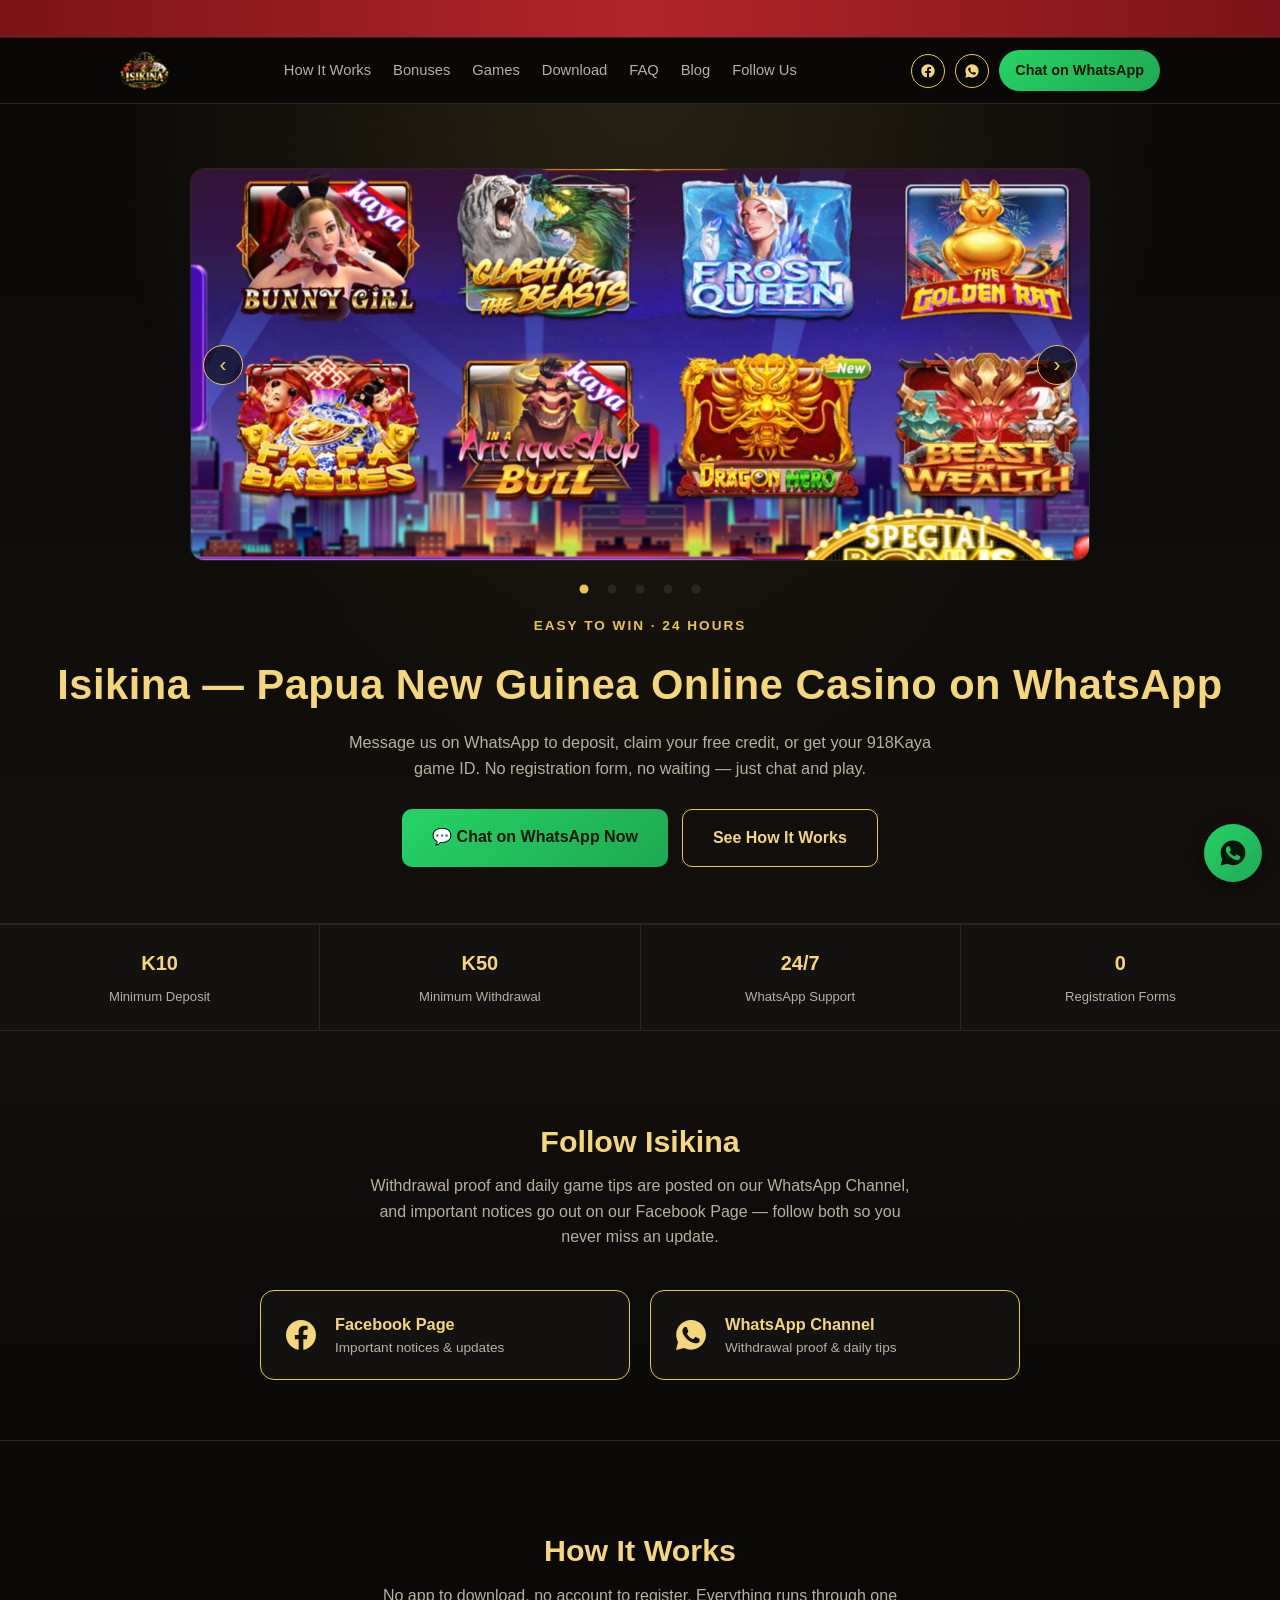
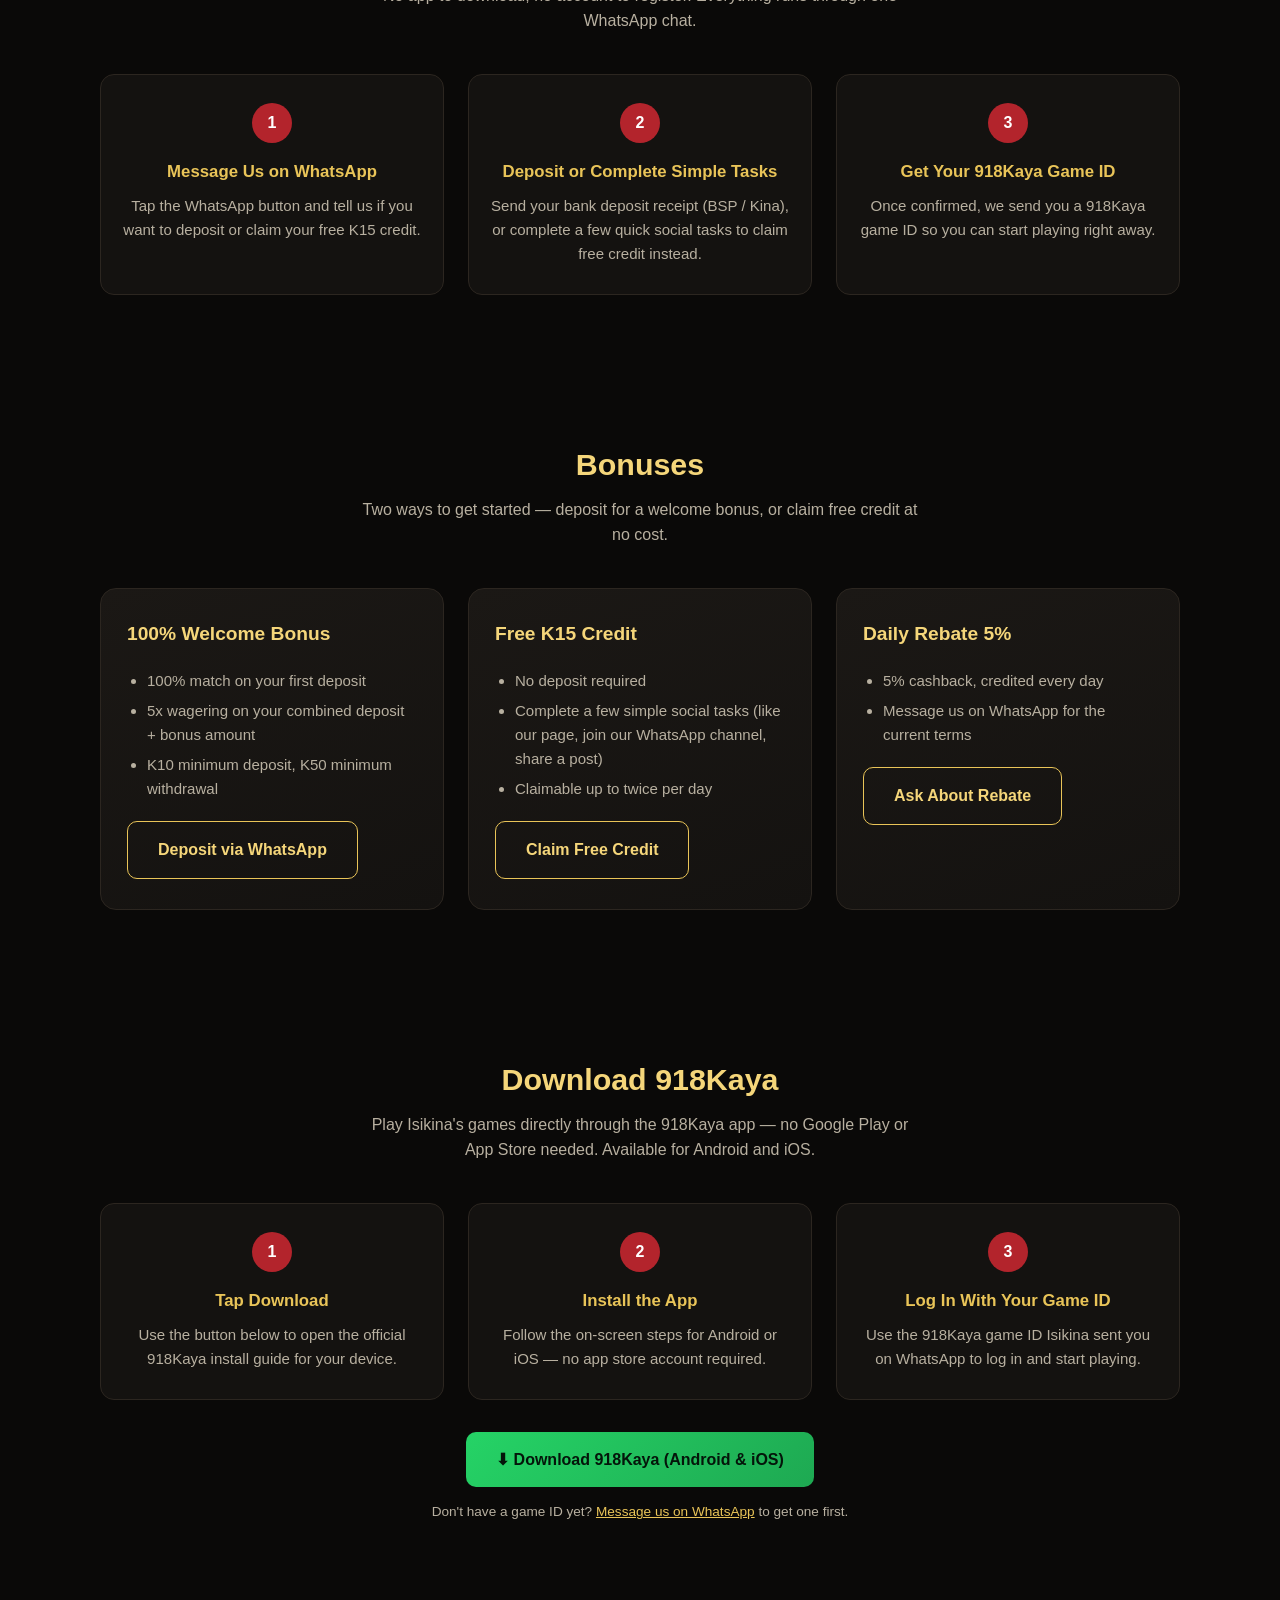
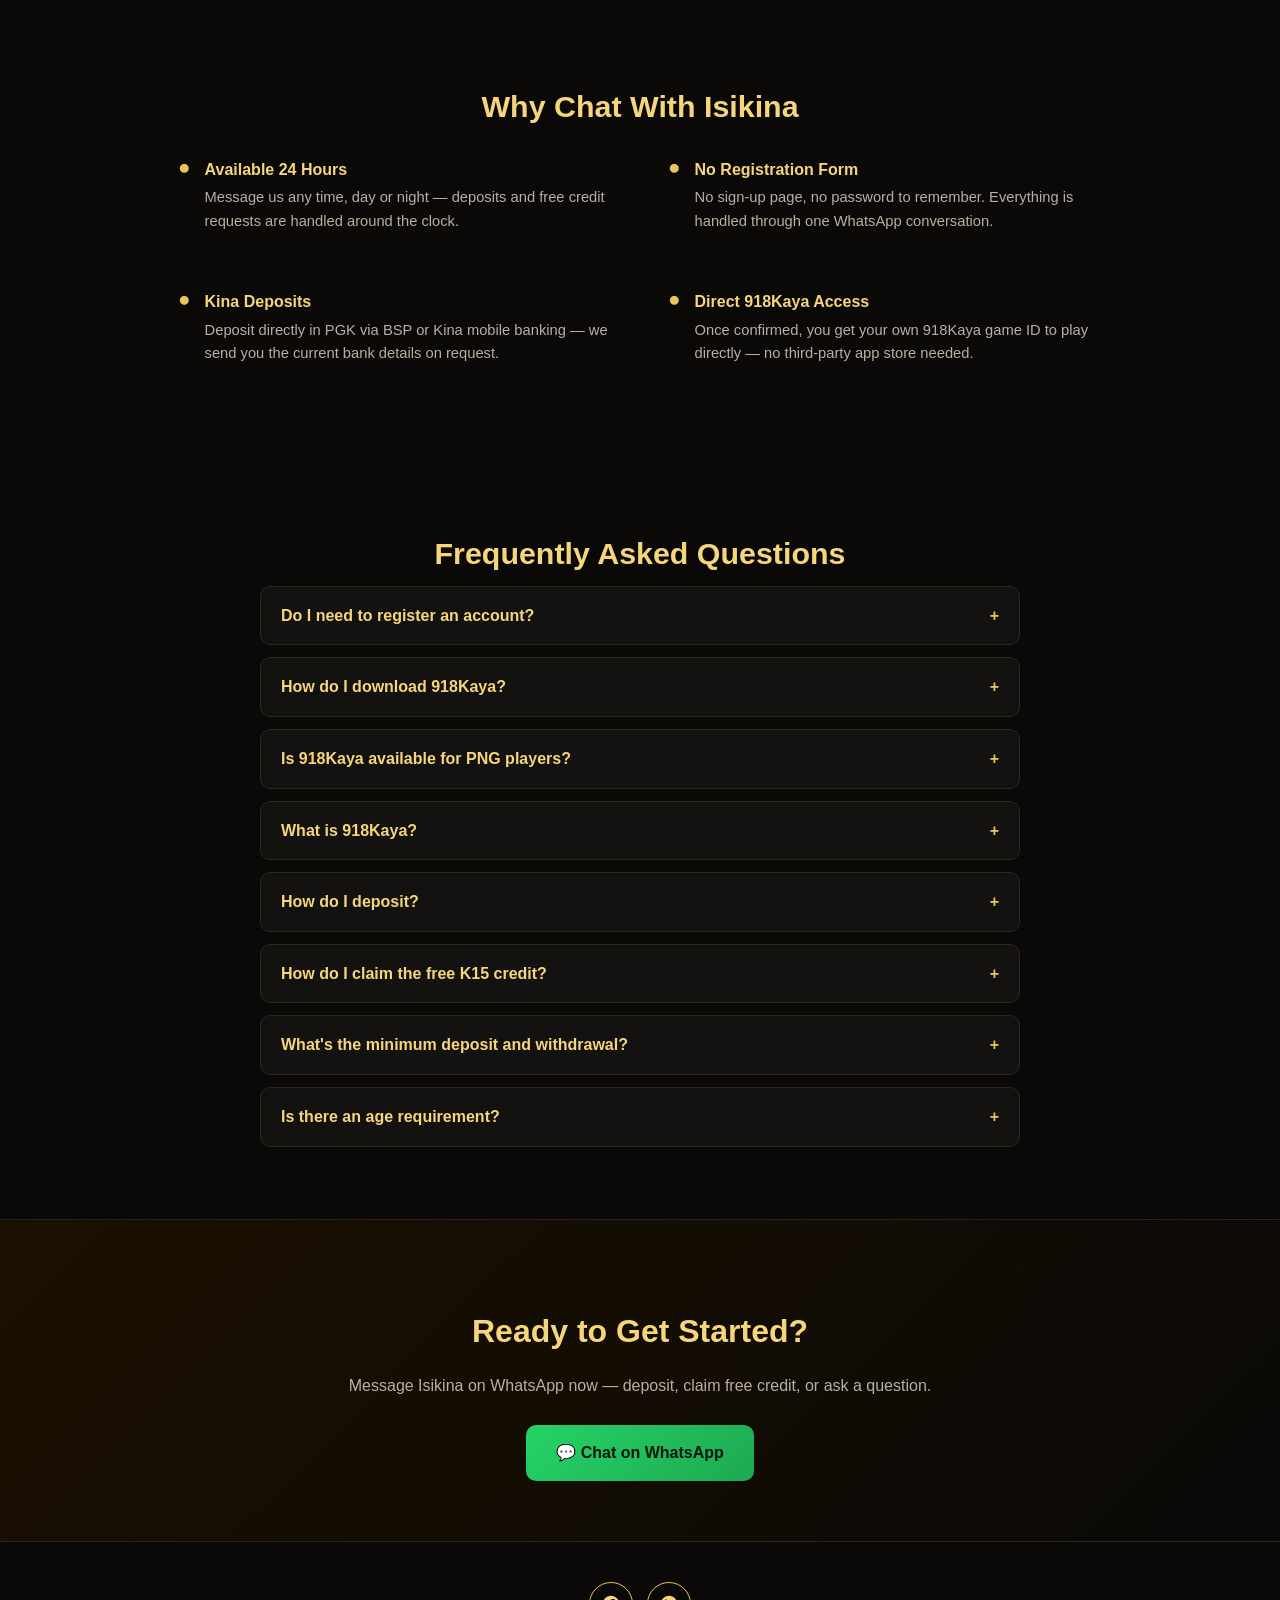
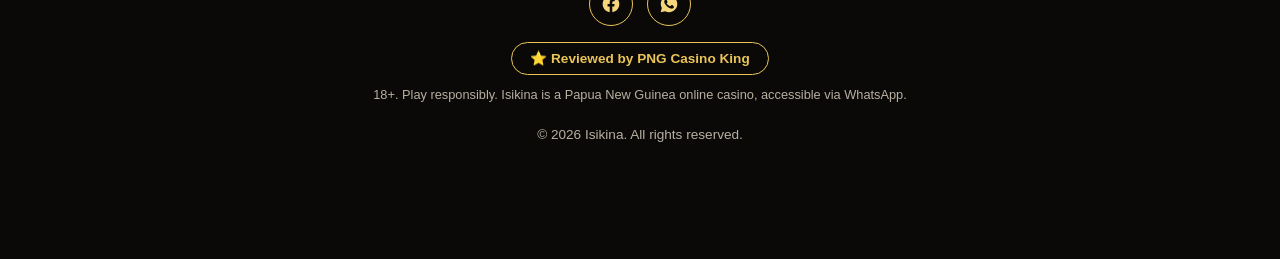
==== index.html @ 08ed0539 "Replace hero bonus banner with the games screenshot slider Moved the already-working 918Kaya game-lo" ====
<!DOCTYPE html>
<html lang="en">
<head>
<!-- Google tag (gtag.js), deferred until after load to keep it off the critical rendering path -->
<script>
  window.dataLayer = window.dataLayer || [];
  function gtag(){dataLayer.push(arguments);}
  gtag('js', new Date());
  gtag('config', 'G-35WQNCTC9N');
  window.addEventListener('load', function () {
    var s = document.createElement('script');
    s.async = true;
    s.src = 'https://www.googletagmanager.com/gtag/js?id=G-35WQNCTC9N';
    document.head.appendChild(s);
  });
</script>
<meta charset="UTF-8">
<meta name="viewport" content="width=device-width, initial-scale=1.0">
<title>918Kaya PNG – Isikina Online Casino | Download</title>
<meta name="description" content="918Kaya PNG players: join Isikina on WhatsApp to download 918Kaya, get a 100% welcome bonus, free K15 credit, and an instant game ID — no registration needed.">
<link rel="canonical" href="https://www.isikina.com/">

<!-- Open Graph -->
<meta property="og:type" content="website">
<meta property="og:title" content="918Kaya PNG – Isikina Online Casino | Download">
<meta property="og:description" content="918Kaya PNG players: join Isikina on WhatsApp to download 918Kaya, get a 100% welcome bonus, free K15 credit, and an instant game ID — no registration needed.">
<meta property="og:image" content="https://www.isikina.com/images/isikina-logo-og.jpg">
<meta property="og:url" content="https://www.isikina.com/">
<meta property="og:locale" content="en_PG">
<meta name="twitter:card" content="summary_large_image">

<link rel="icon" type="image/png" sizes="32x32" href="/images/favicon-32.png">
<link rel="apple-touch-icon" href="/images/favicon-180.png">
<link rel="stylesheet" href="css/site.css">
</head>
<body>

<div class="announce-bar">
  <a class="announce-slide" href="https://tinyurl.com/isikina-event" target="_blank" rel="noopener">🔥 100% Welcome Bonus — 5x Wagering — Chat Now</a>
  <a class="announce-slide" href="https://tinyurl.com/isikina-event" target="_blank" rel="noopener">💰 Free K15 Credit — Claim Up to Twice Daily</a>
  <a class="announce-slide" href="https://tinyurl.com/isikina-event" target="_blank" rel="noopener">⚡ Instant 918Kaya Game ID — No Registration</a>
  <a class="announce-slide" href="https://tinyurl.com/isikina-event" target="_blank" rel="noopener">🕐 Available 24 Hours — Message Us Anytime</a>
</div>

<header>
  <div class="nav">
    <a href="#top" class="brand">
      <img src="images/isikina-logo-header.webp" alt="Isikina logo" width="100" height="77">
    </a>
    <nav class="nav-links">
      <a href="#how-it-works">How It Works</a>
      <a href="#bonuses">Bonuses</a>
      <a href="#games">Games</a>
      <a href="#download">Download</a>
      <a href="#faq">FAQ</a>
      <a href="blog/index.html">Blog</a>
      <a href="#follow">Follow Us</a>
    </nav>
    <div class="header-actions">
      <button class="nav-toggle" aria-label="Menu">☰</button>
      <a class="header-social" href="https://www.facebook.com/share/19qxvDRtX2/?mibextid=wwXIfr" target="_blank" rel="noopener" aria-label="Isikina on Facebook">
        <svg viewBox="0 0 24 24"><path d="M22 12c0-5.52-4.48-10-10-10S2 6.48 2 12c0 4.99 3.66 9.13 8.44 9.88v-6.99H7.9v-2.89h2.54V9.79c0-2.5 1.49-3.89 3.77-3.89 1.09 0 2.23.2 2.23.2v2.45h-1.26c-1.24 0-1.63.77-1.63 1.56v1.88h2.78l-.44 2.89h-2.34v6.99C18.34 21.13 22 16.99 22 12z"/></svg>
      </a>
      <a class="header-social" href="https://whatsapp.com/channel/0029Vb8jQrjIN9ioDK9UNj2c" target="_blank" rel="noopener" aria-label="Isikina WhatsApp Channel">
        <svg viewBox="0 0 24 24"><path d="M12.04 2C6.58 2 2.13 6.45 2.13 11.91c0 1.75.46 3.39 1.26 4.82L2 22l5.44-1.36a9.87 9.87 0 0 0 4.6 1.14h.01c5.46 0 9.91-4.45 9.91-9.91C21.96 6.45 17.5 2 12.04 2zm5.8 14.13c-.24.68-1.4 1.3-1.93 1.38-.5.08-1.13.11-1.82-.11-.42-.13-.96-.31-1.65-.6-2.9-1.25-4.79-4.17-4.94-4.36-.15-.2-1.18-1.57-1.18-3 0-1.42.75-2.12 1.01-2.41.26-.29.57-.36.76-.36.19 0 .38 0 .55.01.18.01.41-.07.64.49.24.58.81 2 .88 2.14.07.15.11.32.02.51-.09.19-.14.31-.27.48-.14.17-.29.37-.41.5-.14.14-.28.29-.12.57.16.28.71 1.18 1.53 1.91 1.05.94 1.94 1.23 2.22 1.37.28.14.44.12.6-.07.16-.19.7-.82.89-1.1.19-.28.38-.23.63-.14.26.09 1.66.79 1.94.93.28.14.47.21.54.33.07.12.07.68-.17 1.36z"/></svg>
      </a>
      <a class="btn-wa-small" href="https://tinyurl.com/isikina-event" target="_blank" rel="noopener">Chat on WhatsApp</a>
    </div>
  </div>
</header>

<main id="top">

  <section class="hero" id="games">
    <div class="slider" id="game-slider">
      <div class="slider-track" id="slider-track">
        <img src="images/app-screenshots/screen-3.jpg" alt="918Kaya game lobby screenshot 1" width="1200" height="524" fetchpriority="high">
        <img src="images/app-screenshots/screen-4.jpg" alt="918Kaya game lobby screenshot 2" width="1200" height="524" loading="lazy">
        <img src="images/app-screenshots/screen-5.jpg" alt="918Kaya game lobby screenshot 3" width="1200" height="524" loading="lazy">
        <img src="images/app-screenshots/screen-6.jpg" alt="918Kaya game lobby screenshot 4" width="1200" height="524" loading="lazy">
        <img src="images/app-screenshots/screen-7.jpg" alt="918Kaya game lobby screenshot 5" width="1200" height="524" loading="lazy">
      </div>
      <button class="slider-btn prev" id="slider-prev" aria-label="Previous screenshot">‹</button>
      <button class="slider-btn next" id="slider-next" aria-label="Next screenshot">›</button>
    </div>
    <div class="slider-dots" id="slider-dots"></div>
    <p class="tagline">Easy to Win · 24 Hours</p>
    <h1>Isikina — Papua New Guinea Online Casino on WhatsApp</h1>
    <p class="sub">Message us on WhatsApp to deposit, claim your free credit, or get your 918Kaya game ID. No registration form, no waiting — just chat and play.</p>
    <div class="hero-ctas">
      <a class="btn btn-primary" href="https://tinyurl.com/isikina-event" target="_blank" rel="noopener">💬 Chat on WhatsApp Now</a>
      <a class="btn btn-secondary" href="#how-it-works">See How It Works</a>
    </div>
  </section>

  <div class="facts">
    <div><strong>K10</strong><span>Minimum Deposit</span></div>
    <div><strong>K50</strong><span>Minimum Withdrawal</span></div>
    <div><strong>24/7</strong><span>WhatsApp Support</span></div>
    <div><strong>0</strong><span>Registration Forms</span></div>
  </div>

  <section id="follow" class="follow-section">
    <h2 class="section-title">Follow Isikina</h2>
    <p class="section-sub">Withdrawal proof and daily game tips are posted on our WhatsApp Channel, and important notices go out on our Facebook Page — follow both so you never miss an update.</p>
    <div class="follow-grid">
      <a class="follow-card" href="https://www.facebook.com/share/19qxvDRtX2/?mibextid=wwXIfr" target="_blank" rel="noopener">
        <svg viewBox="0 0 24 24"><path d="M22 12c0-5.52-4.48-10-10-10S2 6.48 2 12c0 4.99 3.66 9.13 8.44 9.88v-6.99H7.9v-2.89h2.54V9.79c0-2.5 1.49-3.89 3.77-3.89 1.09 0 2.23.2 2.23.2v2.45h-1.26c-1.24 0-1.63.77-1.63 1.56v1.88h2.78l-.44 2.89h-2.34v6.99C18.34 21.13 22 16.99 22 12z"/></svg>
        <span>
          <strong>Facebook Page</strong>
          Important notices &amp; updates
        </span>
      </a>
      <a class="follow-card" href="https://whatsapp.com/channel/0029Vb8jQrjIN9ioDK9UNj2c" target="_blank" rel="noopener">
        <svg viewBox="0 0 24 24"><path d="M12.04 2C6.58 2 2.13 6.45 2.13 11.91c0 1.75.46 3.39 1.26 4.82L2 22l5.44-1.36a9.87 9.87 0 0 0 4.6 1.14h.01c5.46 0 9.91-4.45 9.91-9.91C21.96 6.45 17.5 2 12.04 2zm5.8 14.13c-.24.68-1.4 1.3-1.93 1.38-.5.08-1.13.11-1.82-.11-.42-.13-.96-.31-1.65-.6-2.9-1.25-4.79-4.17-4.94-4.36-.15-.2-1.18-1.57-1.18-3 0-1.42.75-2.12 1.01-2.41.26-.29.57-.36.76-.36.19 0 .38 0 .55.01.18.01.41-.07.64.49.24.58.81 2 .88 2.14.07.15.11.32.02.51-.09.19-.14.31-.27.48-.14.17-.29.37-.41.5-.14.14-.28.29-.12.57.16.28.71 1.18 1.53 1.91 1.05.94 1.94 1.23 2.22 1.37.28.14.44.12.6-.07.16-.19.7-.82.89-1.1.19-.28.38-.23.63-.14.26.09 1.66.79 1.94.93.28.14.47.21.54.33.07.12.07.68-.17 1.36z"/></svg>
        <span>
          <strong>WhatsApp Channel</strong>
          Withdrawal proof &amp; daily tips
        </span>
      </a>
    </div>
  </section>

  <section id="how-it-works">
    <h2 class="section-title">How It Works</h2>
    <p class="section-sub">No app to download, no account to register. Everything runs through one WhatsApp chat.</p>
    <div class="steps">
      <div class="step">
        <div class="num">1</div>
        <h3>Message Us on WhatsApp</h3>
        <p>Tap the WhatsApp button and tell us if you want to deposit or claim your free K15 credit.</p>
      </div>
      <div class="step">
        <div class="num">2</div>
        <h3>Deposit or Complete Simple Tasks</h3>
        <p>Send your bank deposit receipt (BSP / Kina), or complete a few quick social tasks to claim free credit instead.</p>
      </div>
      <div class="step">
        <div class="num">3</div>
        <h3>Get Your 918Kaya Game ID</h3>
        <p>Once confirmed, we send you a 918Kaya game ID so you can start playing right away.</p>
      </div>
    </div>
  </section>

  <section id="bonuses">
    <h2 class="section-title">Bonuses</h2>
    <p class="section-sub">Two ways to get started — deposit for a welcome bonus, or claim free credit at no cost.</p>
    <div class="bonus-grid">
      <div class="bonus-card">
        <h3>100% Welcome Bonus</h3>
        <ul>
          <li>100% match on your first deposit</li>
          <li>5x wagering on your combined deposit + bonus amount</li>
          <li>K10 minimum deposit, K50 minimum withdrawal</li>
        </ul>
        <a class="btn btn-secondary" href="https://tinyurl.com/isikina-event" target="_blank" rel="noopener">Deposit via WhatsApp</a>
      </div>
      <div class="bonus-card">
        <h3>Free K15 Credit</h3>
        <ul>
          <li>No deposit required</li>
          <li>Complete a few simple social tasks (like our page, join our WhatsApp channel, share a post)</li>
          <li>Claimable up to twice per day</li>
        </ul>
        <a class="btn btn-secondary" href="https://tinyurl.com/isikina-event" target="_blank" rel="noopener">Claim Free Credit</a>
      </div>
      <div class="bonus-card">
        <h3>Daily Rebate 5%</h3>
        <ul>
          <li>5% cashback, credited every day</li>
          <li>Message us on WhatsApp for the current terms</li>
        </ul>
        <a class="btn btn-secondary" href="https://tinyurl.com/isikina-event" target="_blank" rel="noopener">Ask About Rebate</a>
      </div>
    </div>
  </section>


  <script>
  (function(){
    var track = document.getElementById('slider-track');
    var slides = track.children.length;
    var dotsWrap = document.getElementById('slider-dots');
    var index = 0;
    var timer;

    for (var i = 0; i < slides; i++) {
      var dot = document.createElement('button');
      dot.setAttribute('aria-label', 'Go to screenshot ' + (i + 1));
      if (i === 0) dot.className = 'active';
      dot.addEventListener('click', function(idx){ return function(){ goTo(idx); resetTimer(); }; }(i));
      dotsWrap.appendChild(dot);
    }

    function update() {
      track.style.transform = 'translateX(-' + (index * 100) + '%)';
      var dots = dotsWrap.children;
      for (var i = 0; i < dots.length; i++) dots[i].className = (i === index) ? 'active' : '';
    }
    function goTo(i) { index = (i + slides) % slides; update(); }
    function next() { goTo(index + 1); }
    function prev() { goTo(index - 1); }
    function resetTimer() { clearInterval(timer); timer = setInterval(next, 4500); }

    document.getElementById('slider-next').addEventListener('click', function(){ next(); resetTimer(); });
    document.getElementById('slider-prev').addEventListener('click', function(){ prev(); resetTimer(); });
    resetTimer();
  })();
  </script>

  <section id="download">
    <h2 class="section-title">Download 918Kaya</h2>
    <p class="section-sub">Play Isikina's games directly through the 918Kaya app — no Google Play or App Store needed. Available for Android and iOS.</p>
    <div class="steps">
      <div class="step">
        <div class="num">1</div>
        <h3>Tap Download</h3>
        <p>Use the button below to open the official 918Kaya install guide for your device.</p>
      </div>
      <div class="step">
        <div class="num">2</div>
        <h3>Install the App</h3>
        <p>Follow the on-screen steps for Android or iOS — no app store account required.</p>
      </div>
      <div class="step">
        <div class="num">3</div>
        <h3>Log In With Your Game ID</h3>
        <p>Use the 918Kaya game ID Isikina sent you on WhatsApp to log in and start playing.</p>
      </div>
    </div>
    <div style="text-align:center;margin-top:32px;">
      <a class="btn btn-primary" href="https://123.889ifun.com/" target="_blank" rel="noopener">⬇ Download 918Kaya (Android &amp; iOS)</a>
      <p style="color:var(--text-dim);font-size:0.85rem;margin-top:14px;">Don't have a game ID yet? <a href="https://tinyurl.com/isikina-event" target="_blank" rel="noopener" style="color:var(--gold);">Message us on WhatsApp</a> to get one first.</p>
    </div>
  </section>

  <section>
    <h2 class="section-title">Why Chat With Isikina</h2>
    <div class="why-grid">
      <div class="why-item"><div class="dot">●</div><div><h3>Available 24 Hours</h3><p>Message us any time, day or night — deposits and free credit requests are handled around the clock.</p></div></div>
      <div class="why-item"><div class="dot">●</div><div><h3>No Registration Form</h3><p>No sign-up page, no password to remember. Everything is handled through one WhatsApp conversation.</p></div></div>
      <div class="why-item"><div class="dot">●</div><div><h3>Kina Deposits</h3><p>Deposit directly in PGK via BSP or Kina mobile banking — we send you the current bank details on request.</p></div></div>
      <div class="why-item"><div class="dot">●</div><div><h3>Direct 918Kaya Access</h3><p>Once confirmed, you get your own 918Kaya game ID to play directly — no third-party app store needed.</p></div></div>
    </div>
  </section>

  <section id="faq">
    <h2 class="section-title">Frequently Asked Questions</h2>
    <div class="faq">
      <details>
        <summary>Do I need to register an account?</summary>
        <p>No. Isikina doesn't use a registration form — everything is handled by messaging us on WhatsApp. You deposit or claim free credit, and we send you a 918Kaya game ID to play with.</p>
      </details>
      <details>
        <summary>How do I download 918Kaya?</summary>
        <p>Tap the Download 918Kaya button on this page for the official install guide (Android and iOS, no app store needed). Message us on WhatsApp first if you don't have a game ID yet.</p>
      </details>
      <details>
        <summary>Is 918Kaya available for PNG players?</summary>
        <p>Yes — 918Kaya PNG players can access the platform through Isikina. Message us on WhatsApp to deposit or claim free credit in Kina, and we'll send you a 918Kaya game ID to play with.</p>
      </details>
      <details>
        <summary>What is 918Kaya?</summary>
        <p>918Kaya is the gaming platform behind Isikina's games. As a Papua New Guinea online casino, Isikina gives you access to it directly through WhatsApp — no separate app store needed.</p>
      </details>
      <details>
        <summary>How do I deposit?</summary>
        <p>Message us on WhatsApp and we'll send you the current BSP or Kina mobile banking details. Send your deposit receipt back to us and we'll confirm and issue your game ID.</p>
      </details>
      <details>
        <summary>How do I claim the free K15 credit?</summary>
        <p>Message us on WhatsApp and choose the free credit option. You'll be asked to complete a few simple social tasks (like our Facebook Page, join our WhatsApp channel, share a post). This can be claimed up to twice per day.</p>
      </details>
      <details>
        <summary>What's the minimum deposit and withdrawal?</summary>
        <p>Minimum deposit is K10. Minimum withdrawal is K50 for depositing players.</p>
      </details>
      <details>
        <summary>Is there an age requirement?</summary>
        <p>Yes. You must be 18 years or older to use Isikina's services.</p>
      </details>
    </div>
  </section>

  <section class="final-cta">
    <h2>Ready to Get Started?</h2>
    <p>Message Isikina on WhatsApp now — deposit, claim free credit, or ask a question.</p>
    <a class="btn btn-primary" href="https://tinyurl.com/isikina-event" target="_blank" rel="noopener">💬 Chat on WhatsApp</a>
  </section>

</main>

<footer>
  <div class="social-links">
    <a href="https://www.facebook.com/share/19qxvDRtX2/?mibextid=wwXIfr" target="_blank" rel="noopener" aria-label="Isikina on Facebook">
      <svg viewBox="0 0 24 24"><path d="M22 12c0-5.52-4.48-10-10-10S2 6.48 2 12c0 4.99 3.66 9.13 8.44 9.88v-6.99H7.9v-2.89h2.54V9.79c0-2.5 1.49-3.89 3.77-3.89 1.09 0 2.23.2 2.23.2v2.45h-1.26c-1.24 0-1.63.77-1.63 1.56v1.88h2.78l-.44 2.89h-2.34v6.99C18.34 21.13 22 16.99 22 12z"/></svg>
    </a>
    <a href="https://whatsapp.com/channel/0029Vb8jQrjIN9ioDK9UNj2c" target="_blank" rel="noopener" aria-label="Isikina WhatsApp Channel">
      <svg viewBox="0 0 24 24"><path d="M12.04 2C6.58 2 2.13 6.45 2.13 11.91c0 1.75.46 3.39 1.26 4.82L2 22l5.44-1.36a9.87 9.87 0 0 0 4.6 1.14h.01c5.46 0 9.91-4.45 9.91-9.91C21.96 6.45 17.5 2 12.04 2zm5.8 14.13c-.24.68-1.4 1.3-1.93 1.38-.5.08-1.13.11-1.82-.11-.42-.13-.96-.31-1.65-.6-2.9-1.25-4.79-4.17-4.94-4.36-.15-.2-1.18-1.57-1.18-3 0-1.42.75-2.12 1.01-2.41.26-.29.57-.36.76-.36.19 0 .38 0 .55.01.18.01.41-.07.64.49.24.58.81 2 .88 2.14.07.15.11.32.02.51-.09.19-.14.31-.27.48-.14.17-.29.37-.41.5-.14.14-.28.29-.12.57.16.28.71 1.18 1.53 1.91 1.05.94 1.94 1.23 2.22 1.37.28.14.44.12.6-.07.16-.19.7-.82.89-1.1.19-.28.38-.23.63-.14.26.09 1.66.79 1.94.93.28.14.47.21.54.33.07.12.07.68-.17 1.36z"/></svg>
    </a>
  </div>
  <p style="margin-bottom:16px;"><a href="https://pngcasinoking.com/isikina-review.html" target="_blank" rel="noopener" style="color:var(--gold);text-decoration:none;border:1px solid var(--gold);border-radius:999px;padding:8px 18px;font-size:0.85rem;font-weight:600;">⭐ Reviewed by PNG Casino King</a></p>
  <p class="disclaimer">18+. Play responsibly. Isikina is a Papua New Guinea online casino, accessible via WhatsApp.</p>
  <p>&copy; 2026 Isikina. All rights reserved.</p>
</footer>

<a class="fab-wa" href="https://tinyurl.com/isikina-event" target="_blank" rel="noopener" aria-label="Chat on WhatsApp">
  <svg xmlns="http://www.w3.org/2000/svg" width="30" height="30" viewBox="0 0 24 24" fill="#04150a"><path d="M12.04 2C6.58 2 2.13 6.45 2.13 11.91c0 1.75.46 3.39 1.26 4.82L2 22l5.44-1.36a9.87 9.87 0 0 0 4.6 1.14h.01c5.46 0 9.91-4.45 9.91-9.91C21.96 6.45 17.5 2 12.04 2zm5.8 14.13c-.24.68-1.4 1.3-1.93 1.38-.5.08-1.13.11-1.82-.11-.42-.13-.96-.31-1.65-.6-2.9-1.25-4.79-4.17-4.94-4.36-.15-.2-1.18-1.57-1.18-3 0-1.42.75-2.12 1.01-2.41.26-.29.57-.36.76-.36.19 0 .38 0 .55.01.18.01.41-.07.64.49.24.58.81 2 .88 2.14.07.15.11.32.02.51-.09.19-.14.31-.27.48-.14.17-.29.37-.41.5-.14.14-.28.29-.12.57.16.28.71 1.18 1.53 1.91 1.05.94 1.94 1.23 2.22 1.37.28.14.44.12.6-.07.16-.19.7-.82.89-1.1.19-.28.38-.23.63-.14.26.09 1.66.79 1.94.93.28.14.47.21.54.33.07.12.07.68-.17 1.36z"/></svg>
</a>

<script type="application/ld+json">
{
  "@context": "https://schema.org",
  "@type": "Organization",
  "name": "Isikina",
  "description": "Papua New Guinea online casino, accessible via WhatsApp.",
  "url": "https://www.isikina.com/",
  "logo": "https://www.isikina.com/images/isikina-logo.png",
  "areaServed": "PG",
  "sameAs": [
    "https://www.facebook.com/share/19qxvDRtX2/?mibextid=wwXIfr",
    "https://whatsapp.com/channel/0029Vb8jQrjIN9ioDK9UNj2c"
  ]
}
</script>
<script type="application/ld+json">
{
  "@context": "https://schema.org",
  "@type": "FAQPage",
  "mainEntity": [
    {"@type":"Question","name":"Do I need to register an account?","acceptedAnswer":{"@type":"Answer","text":"No. Isikina doesn't use a registration form — everything is handled by messaging us on WhatsApp. You deposit or claim free credit, and we send you a 918Kaya game ID to play with."}},
    {"@type":"Question","name":"How do I download 918Kaya?","acceptedAnswer":{"@type":"Answer","text":"Tap the Download 918Kaya button on this page for the official install guide (Android and iOS, no app store needed). Message us on WhatsApp first if you don't have a game ID yet."}},
    {"@type":"Question","name":"Is 918Kaya available for PNG players?","acceptedAnswer":{"@type":"Answer","text":"Yes — 918Kaya PNG players can access the platform through Isikina. Message us on WhatsApp to deposit or claim free credit in Kina, and we'll send you a 918Kaya game ID to play with."}},
    {"@type":"Question","name":"What is 918Kaya?","acceptedAnswer":{"@type":"Answer","text":"918Kaya is the gaming platform behind Isikina's games. As a Papua New Guinea online casino, Isikina gives you access to it directly through WhatsApp — no separate app store needed."}},
    {"@type":"Question","name":"How do I deposit?","acceptedAnswer":{"@type":"Answer","text":"Message us on WhatsApp and we'll send you the current BSP or Kina mobile banking details. Send your deposit receipt back to us and we'll confirm and issue your game ID."}},
    {"@type":"Question","name":"How do I claim the free K15 credit?","acceptedAnswer":{"@type":"Answer","text":"Message us on WhatsApp and choose the free credit option. You'll be asked to complete a few simple social tasks. This can be claimed up to twice per day."}},
    {"@type":"Question","name":"What's the minimum deposit and withdrawal?","acceptedAnswer":{"@type":"Answer","text":"Minimum deposit is K10. Minimum withdrawal is K50 for depositing players."}},
    {"@type":"Question","name":"Is there an age requirement?","acceptedAnswer":{"@type":"Answer","text":"Yes. You must be 18 years or older to use Isikina's services."}}
  ]
}
</script>
<script src="js/nav.js"></script>

</body>
</html>
---- css/site.css ----
:root{
  --bg:#0a0908;
  --bg-panel:#141210;
  --bg-panel-2:#1b1815;
  --gold:#e9c458;
  --gold-bright:#f5d67a;
  --red:#b3242c;
  --text:#f1ece1;
  --text-dim:#b8b0a0;
  --border:#2c2620;
}
*{box-sizing:border-box;}
html{scroll-behavior:smooth;}
body{
  margin:0;
  background:var(--bg);
  color:var(--text);
  font-family:-apple-system,BlinkMacSystemFont,"Segoe UI",Roboto,Arial,sans-serif;
  line-height:1.6;
}
a{color:inherit;}
img{max-width:100%;display:block;}
.container{max-width:1080px;margin:0 auto;padding:0 20px;}

/* Announcement slider */
.announce-bar{
  position:relative;width:100%;height:38px;overflow:hidden;
  background:linear-gradient(90deg,#7a1319,var(--red),#7a1319);
  border-bottom:1px solid var(--border);
}
.announce-slide{
  position:absolute;inset:0;display:flex;align-items:center;justify-content:center;gap:8px;
  text-decoration:none;color:var(--gold-bright);font-weight:700;font-size:0.82rem;
  letter-spacing:0.4px;text-align:center;padding:0 16px;opacity:0;
  animation:announceFade 16s infinite;
}
.announce-slide:hover{color:#fff;}
.announce-slide:nth-child(1){animation-delay:0s;}
.announce-slide:nth-child(2){animation-delay:4s;}
.announce-slide:nth-child(3){animation-delay:8s;}
.announce-slide:nth-child(4){animation-delay:12s;}
@keyframes announceFade{
  0%{opacity:0;transform:translateY(6px);}
  3%,20%{opacity:1;transform:translateY(0);}
  23%,100%{opacity:0;transform:translateY(-6px);}
}
@media (prefers-reduced-motion:reduce){
  .announce-slide{animation:none;opacity:0;position:static;}
  .announce-slide:first-child{opacity:1;}
  .announce-slide:not(:first-child){display:none;}
}
@media (max-width:480px){ .announce-slide{font-size:0.72rem;} }

/* Header */
header{
  position:sticky;top:0;z-index:50;
  background:rgba(10,9,8,0.92);
  backdrop-filter:blur(6px);
  border-bottom:1px solid var(--border);
}
.nav{position:relative;display:flex;align-items:center;justify-content:space-between;padding:12px 20px;max-width:1080px;margin:0 auto;}
.brand{display:flex;align-items:center;gap:10px;font-weight:800;letter-spacing:1px;color:var(--gold-bright);text-decoration:none;font-size:1.1rem;}
.brand img{height:38px;width:auto;}
.nav-links{display:flex;gap:22px;font-size:0.92rem;}
.nav-links a{text-decoration:none;color:var(--text-dim);}
.nav-links a:hover{color:var(--gold);}
.btn-wa-small{background:linear-gradient(135deg,#25D366,#1ea952);color:#04150a;padding:9px 16px;border-radius:999px;font-weight:700;text-decoration:none;font-size:0.9rem;white-space:nowrap;}
.header-actions{display:flex;align-items:center;gap:10px;}
.header-social{
  width:34px;height:34px;border-radius:50%;border:1.5px solid var(--gold);
  display:flex;align-items:center;justify-content:center;flex-shrink:0;
  transition:background .15s ease;
}
.header-social svg{width:16px;height:16px;fill:var(--gold-bright);}
.header-social:hover{background:var(--gold);}
.header-social:hover svg{fill:#0a0908;}
.nav-toggle{
  display:none;background:none;border:1.5px solid var(--gold);border-radius:8px;
  width:38px;height:38px;color:var(--gold-bright);font-size:1.3rem;cursor:pointer;
  align-items:center;justify-content:center;flex-shrink:0;
}
@media (max-width:720px){
  .nav-toggle{display:flex;}
  .nav-links{
    display:none;position:absolute;top:100%;left:0;right:0;
    flex-direction:column;gap:0;background:var(--bg);
    border-bottom:1px solid var(--border);padding:8px 20px;z-index:40;
  }
  .nav-links.open{display:flex;}
  .nav-links a{padding:13px 0;border-bottom:1px solid var(--border);}
  .nav-links a:last-child{border-bottom:none;}
}
@media (max-width:420px){ .header-social{display:none;} }

/* Follow section */
.follow-section{background:linear-gradient(180deg,#120f0c,#0a0908);border-bottom:1px solid var(--border);}
.follow-grid{display:grid;grid-template-columns:1fr 1fr;gap:20px;max-width:760px;margin:0 auto;}
.follow-card{
  display:flex;align-items:center;gap:16px;
  background:var(--bg-panel);border:1.5px solid var(--gold);border-radius:14px;
  padding:22px;text-decoration:none;color:var(--text);transition:transform .15s ease,background .15s ease;
}
.follow-card:hover{transform:translateY(-3px);background:var(--bg-panel-2);}
.follow-card svg{width:36px;height:36px;fill:var(--gold-bright);flex-shrink:0;}
.follow-card strong{display:block;color:var(--gold-bright);font-size:1.02rem;margin-bottom:2px;}
.follow-card span{color:var(--text-dim);font-size:0.85rem;line-height:1.4;}
@media (max-width:600px){ .follow-grid{grid-template-columns:1fr;} }

/* Hero */
.hero{
  position:relative;
  padding:64px 20px 56px;
  text-align:center;
  background:
    radial-gradient(ellipse at 50% -10%, rgba(233,196,88,0.14), transparent 60%),
    linear-gradient(180deg,#0a0908,#120f0c);
  border-bottom:1px solid var(--border);
}
.hero h1{
  font-size:clamp(1.7rem,4.2vw,2.6rem);
  margin:0 0 10px;
  color:var(--gold-bright);
  letter-spacing:0.5px;
}
.hero .tagline{
  color:var(--gold);
  font-weight:700;
  letter-spacing:2px;
  text-transform:uppercase;
  font-size:0.85rem;
  margin-bottom:16px;
}
.hero p.sub{max-width:620px;margin:0 auto 28px;color:var(--text-dim);font-size:1.02rem;}
.hero-ctas{display:flex;gap:14px;justify-content:center;flex-wrap:wrap;}

.btn{
  display:inline-block;padding:15px 30px;border-radius:10px;
  font-weight:800;text-decoration:none;font-size:1rem;
  transition:transform .15s ease;
}
.btn:hover{transform:translateY(-2px);}
.btn-primary{background:linear-gradient(135deg,#25D366,#1ea952);color:#04150a;}
.btn-secondary{background:transparent;border:1.5px solid var(--gold);color:var(--gold-bright);}

/* Quick facts strip */
.facts{
  display:grid;grid-template-columns:repeat(4,1fr);gap:1px;
  background:var(--border);
  border-top:1px solid var(--border);border-bottom:1px solid var(--border);
}
.facts div{background:var(--bg-panel);padding:22px 10px;text-align:center;}
.facts strong{display:block;color:var(--gold-bright);font-size:1.25rem;margin-bottom:4px;}
.facts span{color:var(--text-dim);font-size:0.82rem;}
@media (max-width:720px){ .facts{grid-template-columns:repeat(2,1fr);} }

section{padding:60px 20px;}
.section-title{text-align:center;margin-bottom:8px;font-size:clamp(1.4rem,3vw,1.9rem);color:var(--gold-bright);}
.section-sub{text-align:center;color:var(--text-dim);max-width:560px;margin:0 auto 40px;}

/* Steps */
.steps{display:grid;grid-template-columns:repeat(3,1fr);gap:24px;max-width:1080px;margin:0 auto;}
.step{background:var(--bg-panel);border:1px solid var(--border);border-radius:14px;padding:28px 22px;text-align:center;}
.step .num{
  width:40px;height:40px;border-radius:50%;background:var(--red);color:#fff;
  display:flex;align-items:center;justify-content:center;font-weight:800;margin:0 auto 16px;
}
.step h3{color:var(--gold);margin:0 0 8px;font-size:1.05rem;}
.step p{color:var(--text-dim);font-size:0.94rem;margin:0;}
@media (max-width:800px){ .steps{grid-template-columns:1fr;} }

/* Bonuses */
.bonus-grid{display:grid;grid-template-columns:repeat(3,1fr);gap:24px;max-width:1080px;margin:0 auto;}
@media (max-width:900px){ .bonus-grid{grid-template-columns:1fr 1fr;} }
.bonus-card{
  background:linear-gradient(160deg,var(--bg-panel-2),var(--bg-panel));
  border:1px solid var(--border);border-radius:16px;padding:30px 26px;
}
.bonus-card h3{color:var(--gold-bright);margin-top:0;font-size:1.2rem;}
.bonus-card ul{margin:14px 0 20px;padding-left:20px;color:var(--text-dim);font-size:0.94rem;}
.bonus-card li{margin-bottom:6px;}
@media (max-width:760px){ .bonus-grid{grid-template-columns:1fr;} }

/* Games slider */
.slider{
  position:relative;max-width:900px;margin:0 auto;border-radius:14px;overflow:hidden;
  border:1px solid var(--border);background:var(--bg-panel);aspect-ratio:1200/524;
}
.slider-track{display:flex;height:100%;transition:transform .5s ease;}
.slider-track img{width:100%;height:100%;flex-shrink:0;display:block;object-fit:cover;}
.slider-btn{
  position:absolute;top:50%;transform:translateY(-50%);
  background:rgba(10,9,8,0.65);color:var(--gold-bright);border:1px solid var(--gold);
  width:40px;height:40px;border-radius:50%;display:flex;align-items:center;justify-content:center;
  cursor:pointer;font-size:1.3rem;line-height:1;
}
.slider-btn:hover{background:var(--gold);color:#0a0908;}
.slider-btn.prev{left:12px;}
.slider-btn.next{right:12px;}
.slider-dots{display:flex;justify-content:center;gap:4px;margin-top:16px;}
.slider-dots button{
  width:24px;height:24px;background:none;border:none;cursor:pointer;padding:0;
  position:relative;
}
.slider-dots button::after{
  content:"";position:absolute;top:50%;left:50%;transform:translate(-50%,-50%);
  width:9px;height:9px;border-radius:50%;background:var(--border);
}
.slider-dots button.active::after{background:var(--gold);}
@media (max-width:600px){ .slider-btn{width:34px;height:34px;font-size:1.1rem;} }

/* Why */
.why-grid{display:grid;grid-template-columns:repeat(2,1fr);gap:20px;max-width:960px;margin:0 auto;}
.why-item{display:flex;gap:14px;padding:18px;}
.why-item .dot{color:var(--gold);font-size:1.3rem;line-height:1;}
.why-item h3{margin:0 0 4px;color:var(--gold-bright);font-size:1rem;}
.why-item p{margin:0;color:var(--text-dim);font-size:0.92rem;}
@media (max-width:720px){ .why-grid{grid-template-columns:1fr;} }

/* FAQ */
.faq{max-width:760px;margin:0 auto;}
details{
  background:var(--bg-panel);border:1px solid var(--border);border-radius:10px;
  padding:16px 20px;margin-bottom:12px;
}
summary{cursor:pointer;font-weight:700;color:var(--gold-bright);list-style:none;}
summary::-webkit-details-marker{display:none;}
summary::after{content:"+";float:right;color:var(--gold);}
details[open] summary::after{content:"−";}
details p{color:var(--text-dim);margin:12px 0 2px;font-size:0.94rem;}

/* Final CTA */
.final-cta{
  text-align:center;background:linear-gradient(135deg,#1b1000,#0a0908);
  border-top:1px solid var(--border);border-bottom:1px solid var(--border);
}
.final-cta h2{color:var(--gold-bright);font-size:clamp(1.4rem,3vw,2rem);margin-bottom:10px;}
.final-cta p{color:var(--text-dim);margin-bottom:26px;}

footer{padding:40px 20px 100px;text-align:center;color:var(--text-dim);font-size:0.85rem;}
footer .disclaimer{max-width:640px;margin:0 auto 18px;font-size:0.8rem;color:var(--text-dim);}
footer a{color:var(--gold);text-decoration:none;}
.social-links{display:flex;justify-content:center;gap:14px;margin-bottom:22px;}
.social-links a{
  width:44px;height:44px;border-radius:50%;
  border:1.5px solid var(--gold);
  display:flex;align-items:center;justify-content:center;
  transition:background .15s ease,transform .15s ease;
}
.social-links a:hover{background:var(--gold);transform:translateY(-2px);}
.social-links a:hover svg{fill:#0a0908;}
.social-links svg{width:20px;height:20px;fill:var(--gold-bright);transition:fill .15s ease;}

/* Floating WhatsApp button (mobile) */
.fab-wa{
  position:fixed;bottom:18px;right:18px;z-index:60;
  background:linear-gradient(135deg,#25D366,#1ea952);
  color:#04150a;width:58px;height:58px;border-radius:50%;
  display:flex;align-items:center;justify-content:center;
  text-decoration:none;font-size:1.6rem;font-weight:800;
  box-shadow:0 6px 18px rgba(0,0,0,0.4);
}

/* ============ Blog ============ */
.page-hero{
  padding:48px 20px 36px;text-align:center;
  background:radial-gradient(ellipse at 50% -10%, rgba(233,196,88,0.14), transparent 60%), linear-gradient(180deg,#0a0908,#120f0c);
  border-bottom:1px solid var(--border);
}
.page-hero h1{color:var(--gold-bright);font-size:clamp(1.5rem,3.6vw,2.2rem);margin:8px 0;}
.breadcrumb{font-size:0.85rem;color:var(--text-dim);}
.breadcrumb a{color:var(--gold);text-decoration:none;}

.post-grid{display:grid;grid-template-columns:repeat(2,1fr);gap:24px;max-width:1080px;margin:0 auto;}
@media (max-width:760px){ .post-grid{grid-template-columns:1fr;} }
.post-card{
  background:var(--bg-panel);border:1px solid var(--border);border-radius:14px;
  padding:24px;text-decoration:none;display:block;transition:transform .15s ease;
}
.post-card:hover{transform:translateY(-3px);}
.post-card .post-date{color:var(--text-dim);font-size:0.78rem;text-transform:uppercase;letter-spacing:0.5px;}
.post-card h2{color:var(--gold-bright);font-size:1.15rem;margin:8px 0;}
.post-card p{color:var(--text-dim);font-size:0.92rem;margin:0;}

article.post{max-width:720px;margin:0 auto;padding:48px 20px 80px;}
article.post .post-meta{color:var(--text-dim);font-size:0.85rem;margin-bottom:28px;}
article.post h2{color:var(--gold-bright);font-size:1.35rem;margin-top:36px;}
article.post h3{color:var(--gold);font-size:1.1rem;}
article.post p{color:var(--text);font-size:1rem;}
article.post ul,article.post ol{color:var(--text);}
article.post a.inline-link{color:var(--gold);text-decoration:underline;}
.toc-box{background:var(--bg-panel);border:1px solid var(--border);border-radius:12px;padding:20px 24px;margin:24px 0;}
.toc-box h2{margin-top:0!important;font-size:1rem!important;}
.toc-box ol{margin:0;padding-left:20px;color:var(--text-dim);font-size:0.92rem;}
.toc-box a{color:var(--gold);text-decoration:none;}
.jump-top{display:inline-block;margin:8px 0 20px;font-size:0.82rem;color:var(--gold);text-decoration:none;}
.back-link{display:inline-block;margin-bottom:24px;color:var(--gold);text-decoration:none;font-size:0.9rem;}
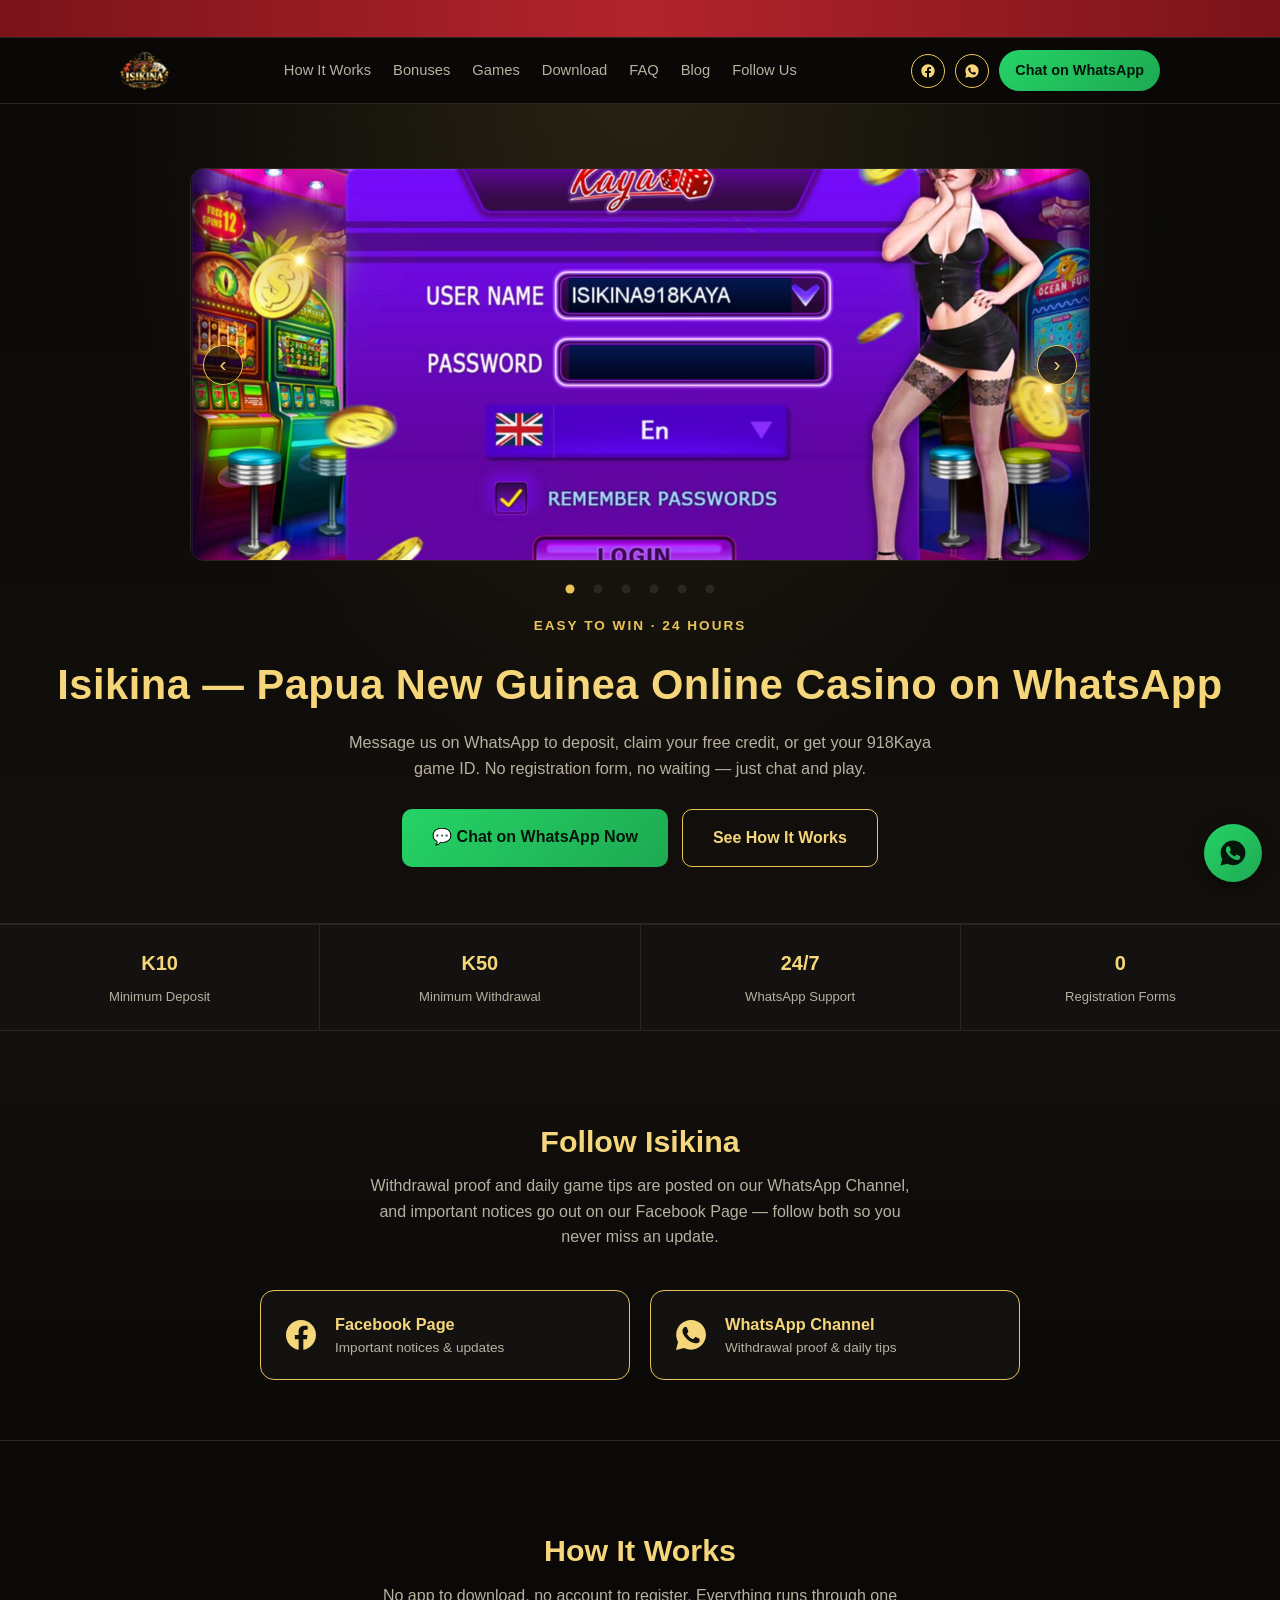
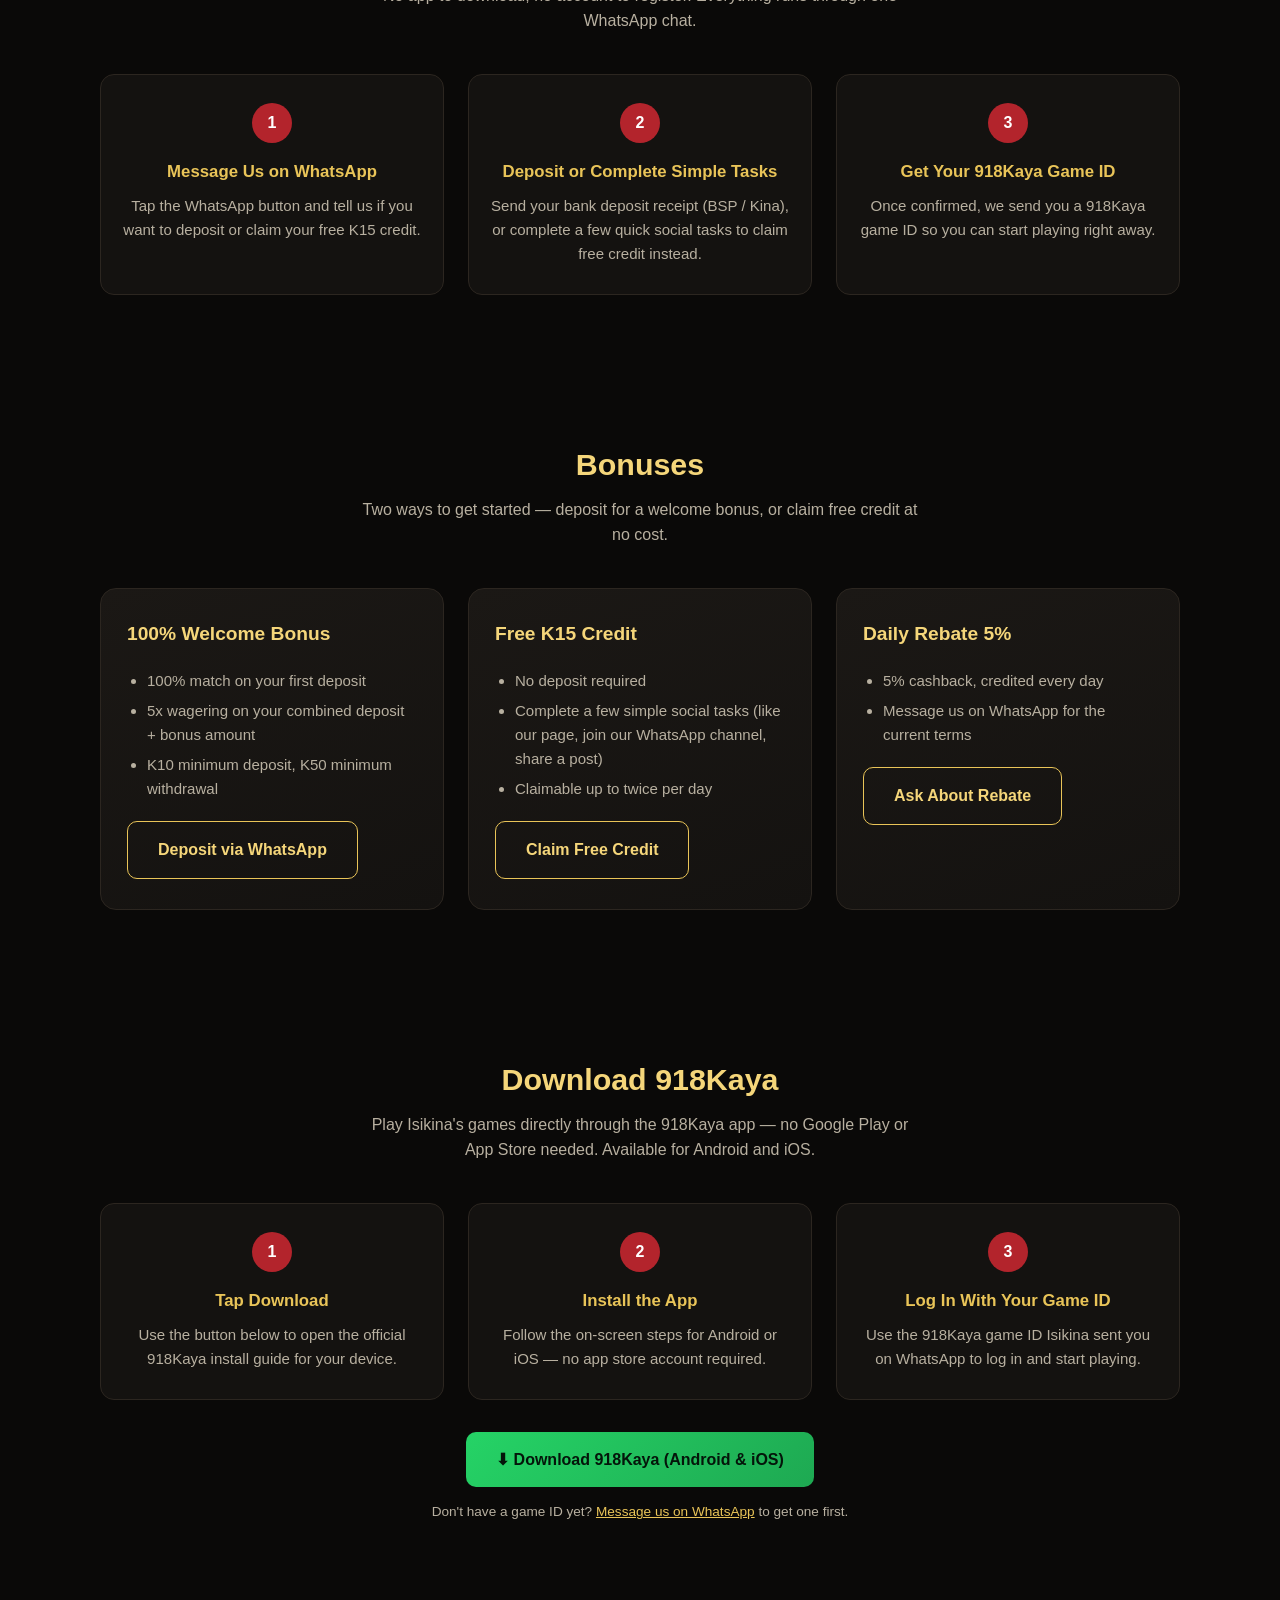
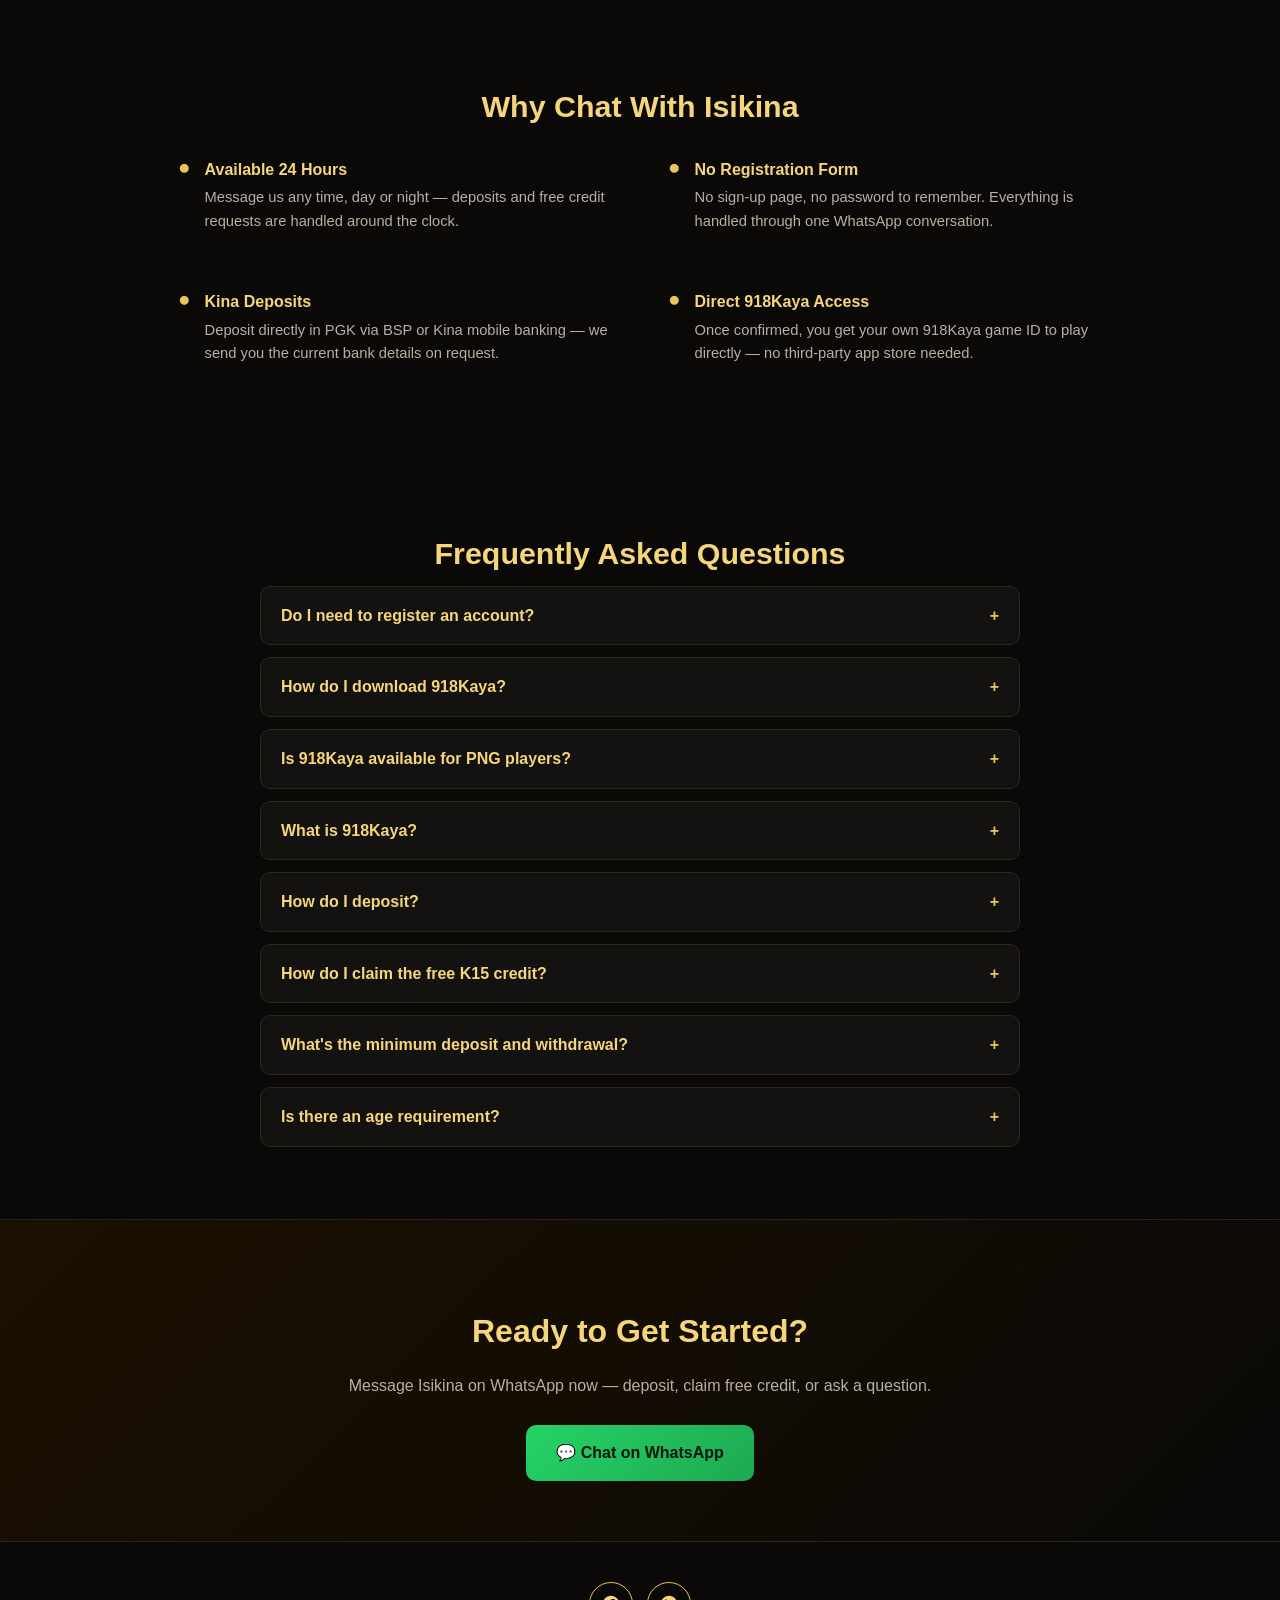
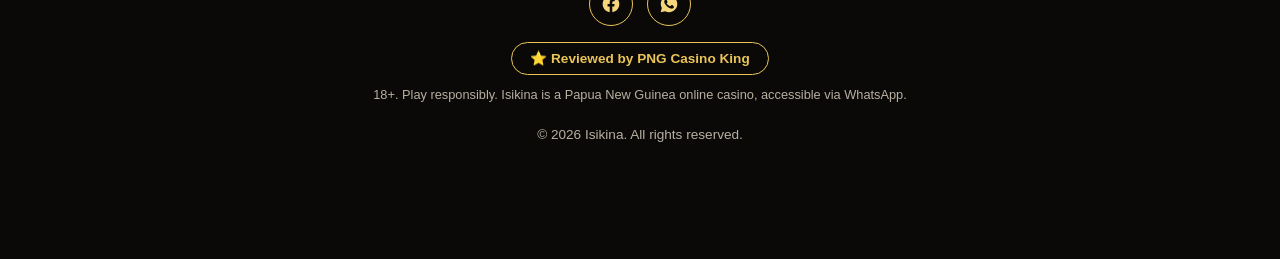
==== commit 4a78f971: "Add 918Kaya login screen as the first hero slide New first slide shows the real login screen with th" ====
--- a/index.html
+++ b/index.html
@@ -74,7 +74,8 @@
   <section class="hero" id="games">
     <div class="slider" id="game-slider">
       <div class="slider-track" id="slider-track">
-        <img src="images/app-screenshots/screen-3.jpg" alt="918Kaya game lobby screenshot 1" width="1200" height="524" fetchpriority="high">
+        <img src="images/app-screenshots/screen-login.jpg" alt="918Kaya login screen" width="1200" height="524" fetchpriority="high">
+        <img src="images/app-screenshots/screen-3.jpg" alt="918Kaya game lobby screenshot 1" width="1200" height="524" loading="lazy">
         <img src="images/app-screenshots/screen-4.jpg" alt="918Kaya game lobby screenshot 2" width="1200" height="524" loading="lazy">
         <img src="images/app-screenshots/screen-5.jpg" alt="918Kaya game lobby screenshot 3" width="1200" height="524" loading="lazy">
         <img src="images/app-screenshots/screen-6.jpg" alt="918Kaya game lobby screenshot 4" width="1200" height="524" loading="lazy">
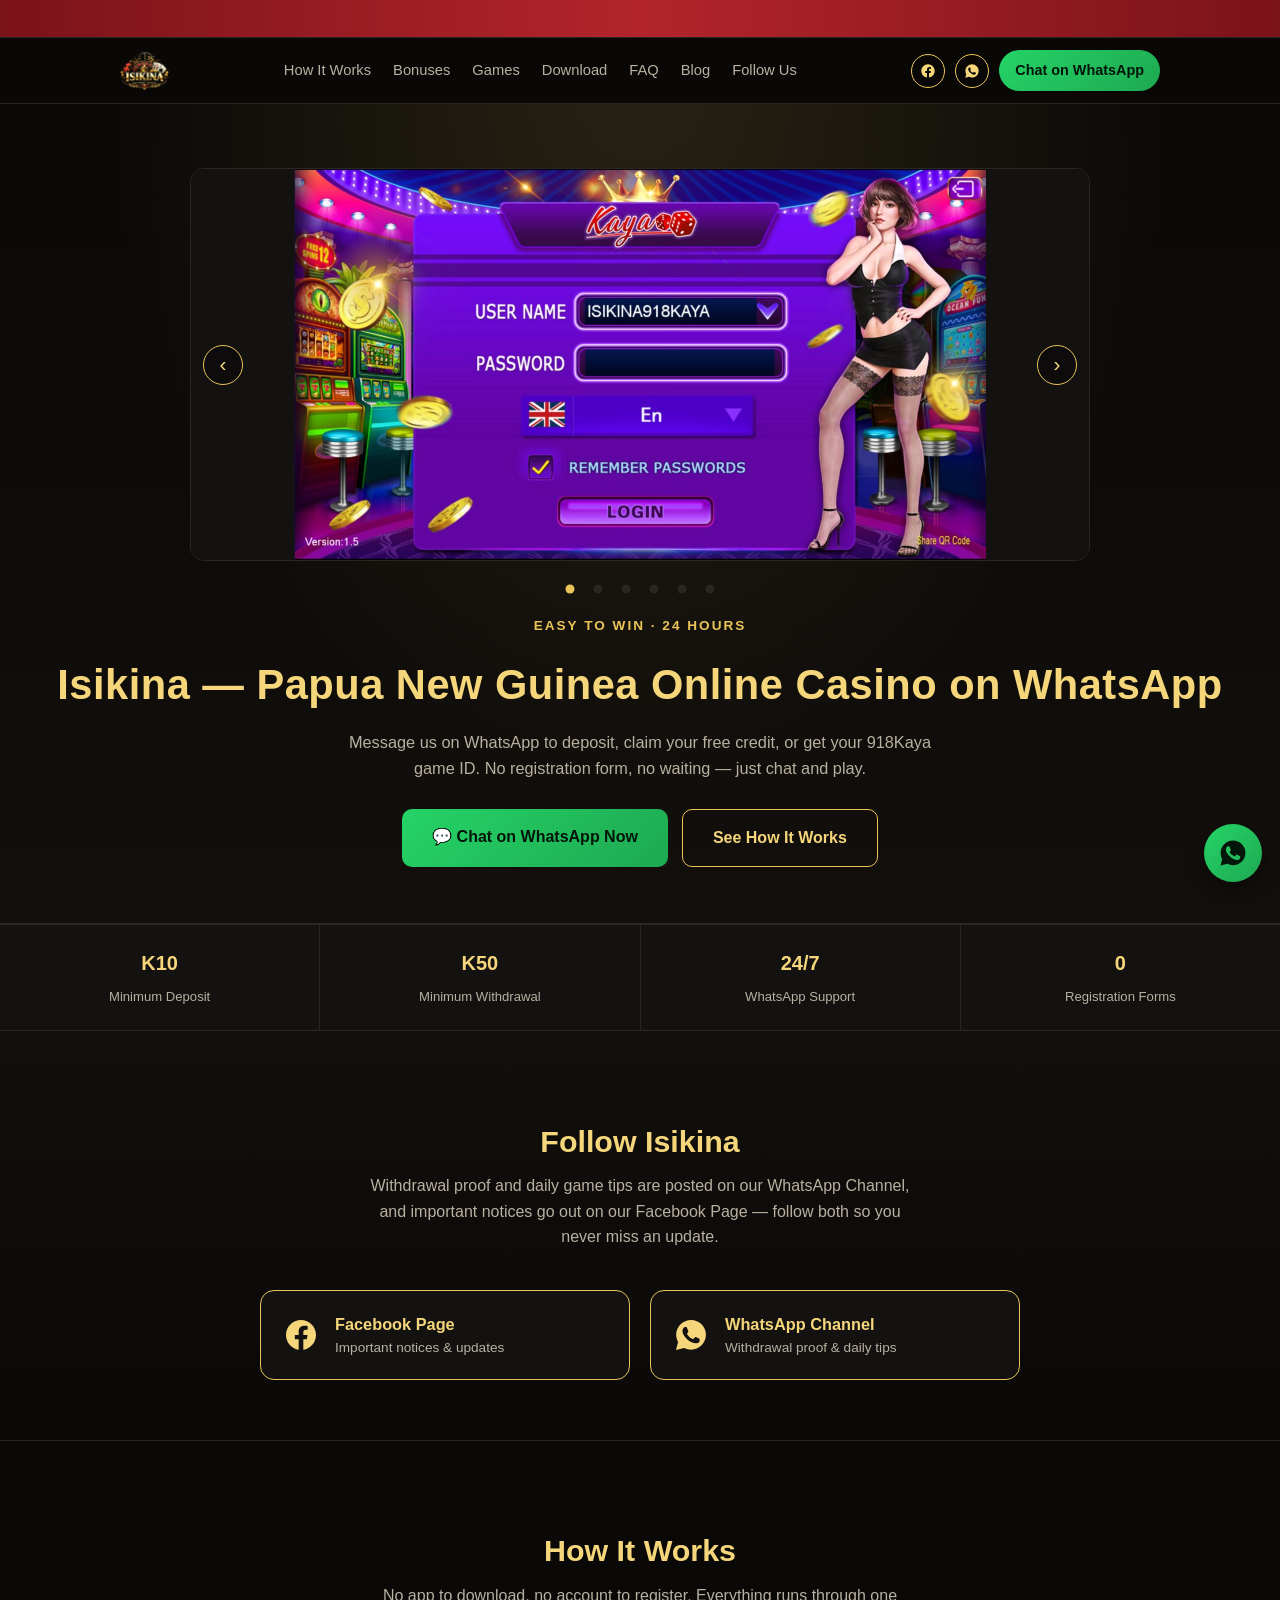
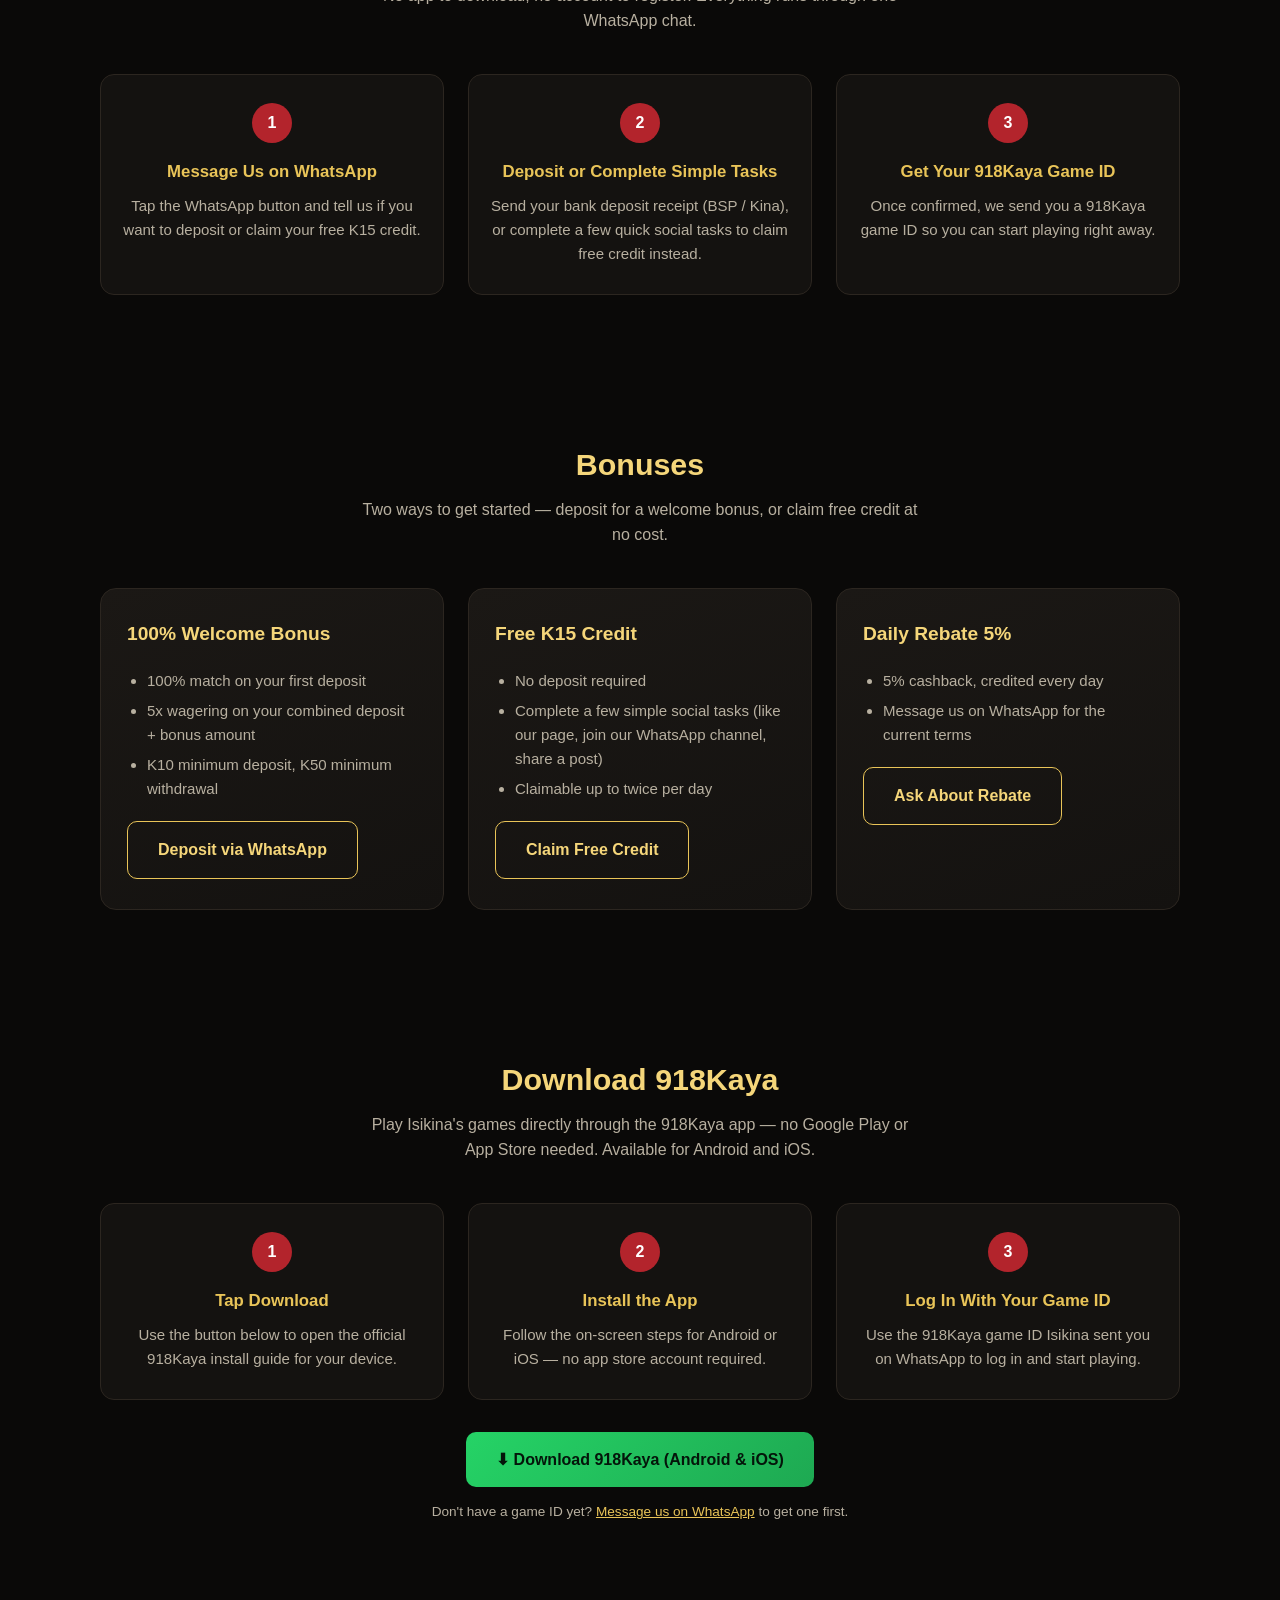
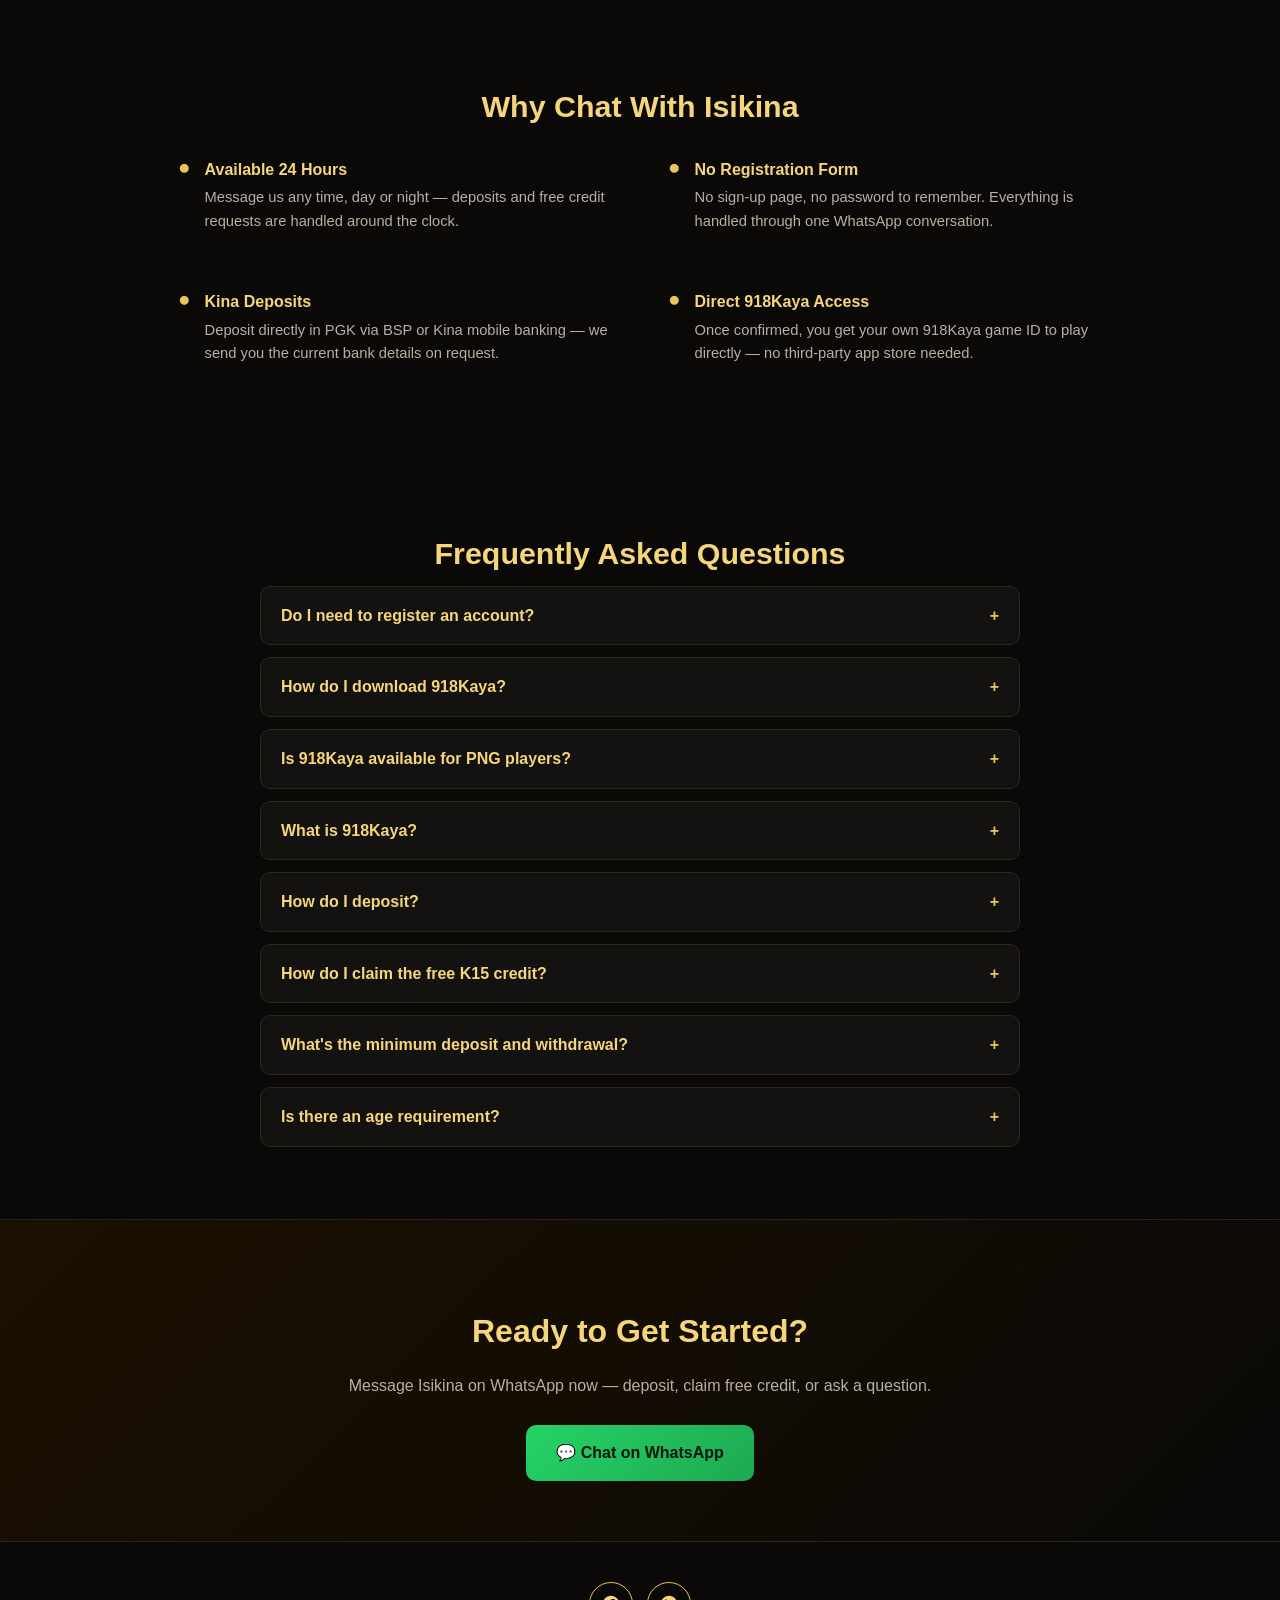
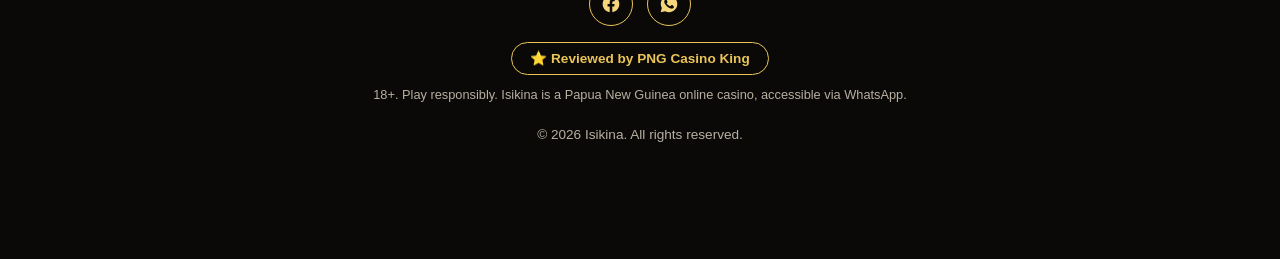
==== commit 2c0e51d8: "Show full images in the slider instead of cropping to fill Switched slider images from object-fit:co" ====
--- a/index.html
+++ b/index.html
@@ -74,7 +74,7 @@
   <section class="hero" id="games">
     <div class="slider" id="game-slider">
       <div class="slider-track" id="slider-track">
-        <img src="images/app-screenshots/screen-login.jpg" alt="918Kaya login screen" width="1200" height="524" fetchpriority="high">
+        <img src="images/app-screenshots/screen-login.jpg" alt="918Kaya login screen" width="1200" height="678" fetchpriority="high">
         <img src="images/app-screenshots/screen-3.jpg" alt="918Kaya game lobby screenshot 1" width="1200" height="524" loading="lazy">
         <img src="images/app-screenshots/screen-4.jpg" alt="918Kaya game lobby screenshot 2" width="1200" height="524" loading="lazy">
         <img src="images/app-screenshots/screen-5.jpg" alt="918Kaya game lobby screenshot 3" width="1200" height="524" loading="lazy">
--- a/css/site.css
+++ b/css/site.css
@@ -186,7 +186,7 @@
   border:1px solid var(--border);background:var(--bg-panel);aspect-ratio:1200/524;
 }
 .slider-track{display:flex;height:100%;transition:transform .5s ease;}
-.slider-track img{width:100%;height:100%;flex-shrink:0;display:block;object-fit:cover;}
+.slider-track img{width:100%;height:100%;flex-shrink:0;display:block;object-fit:contain;background:var(--bg-panel);}
 .slider-btn{
   position:absolute;top:50%;transform:translateY(-50%);
   background:rgba(10,9,8,0.65);color:var(--gold-bright);border:1px solid var(--gold);
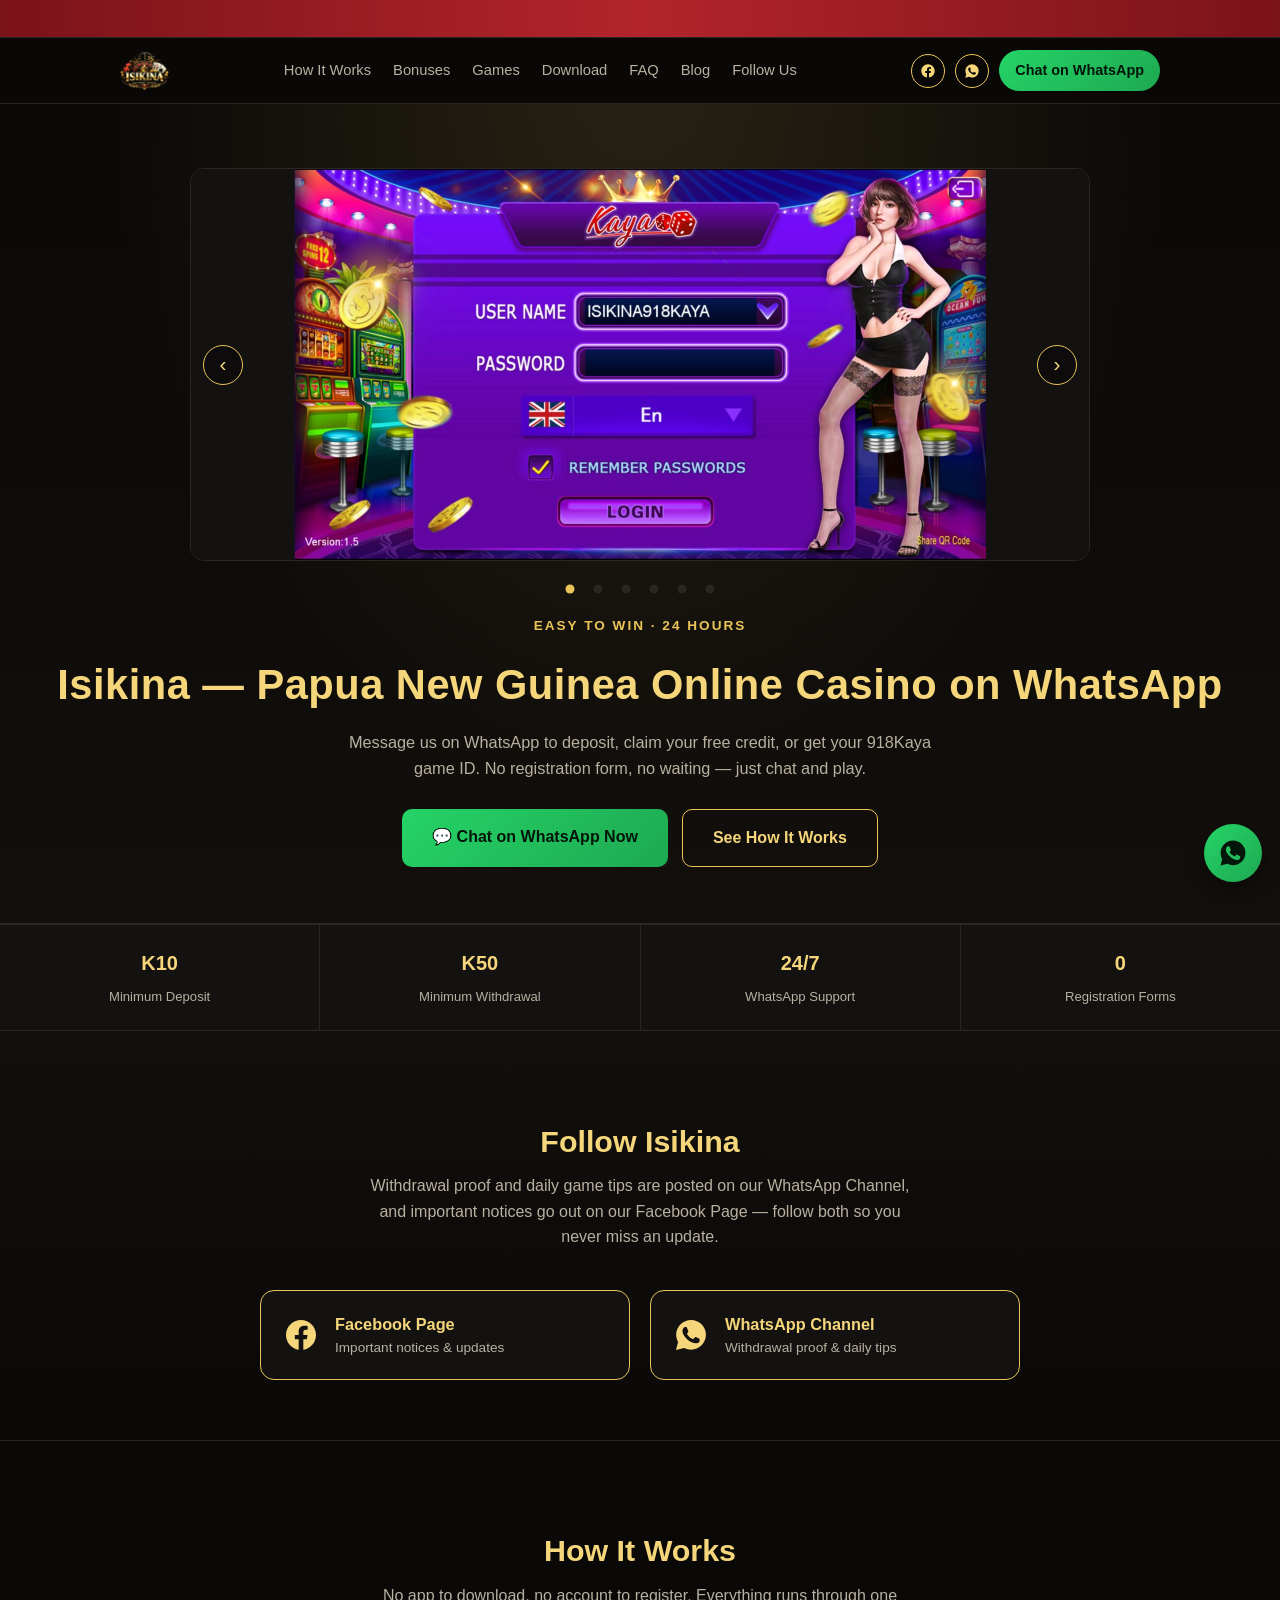
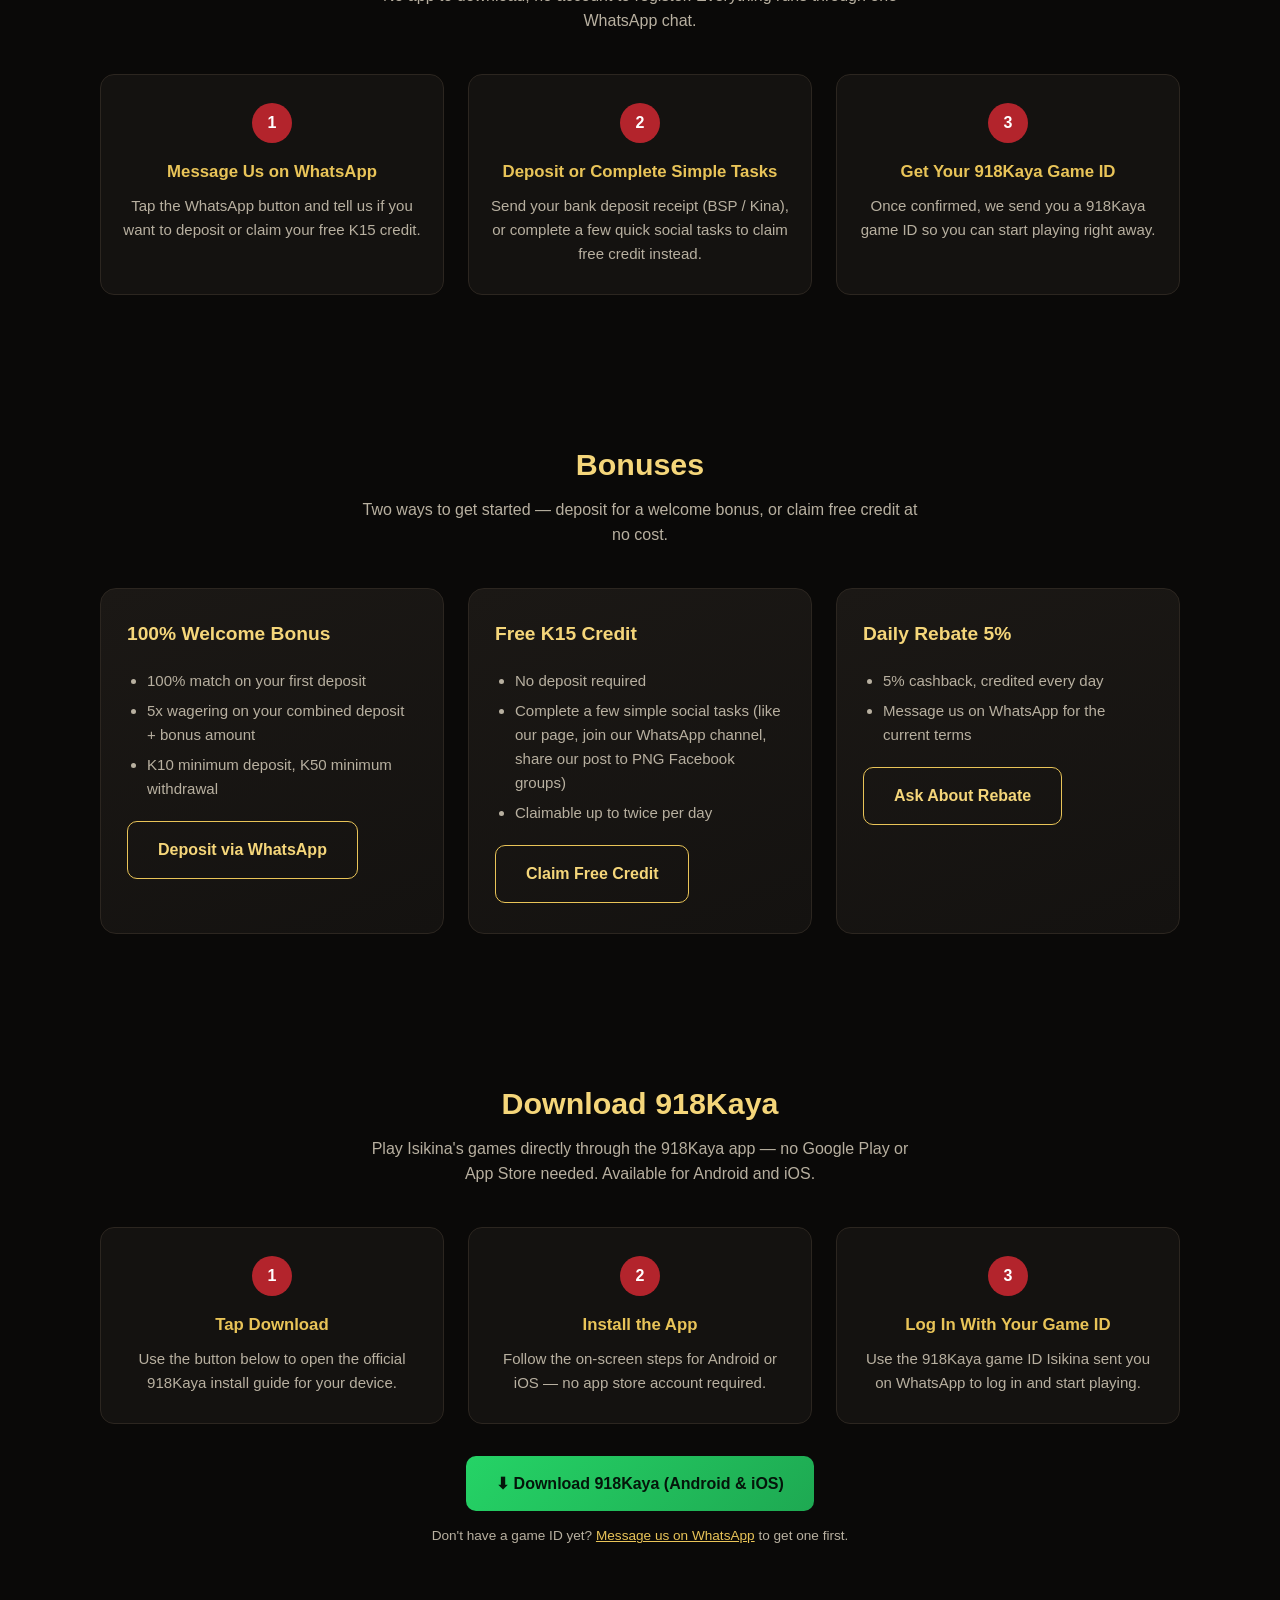
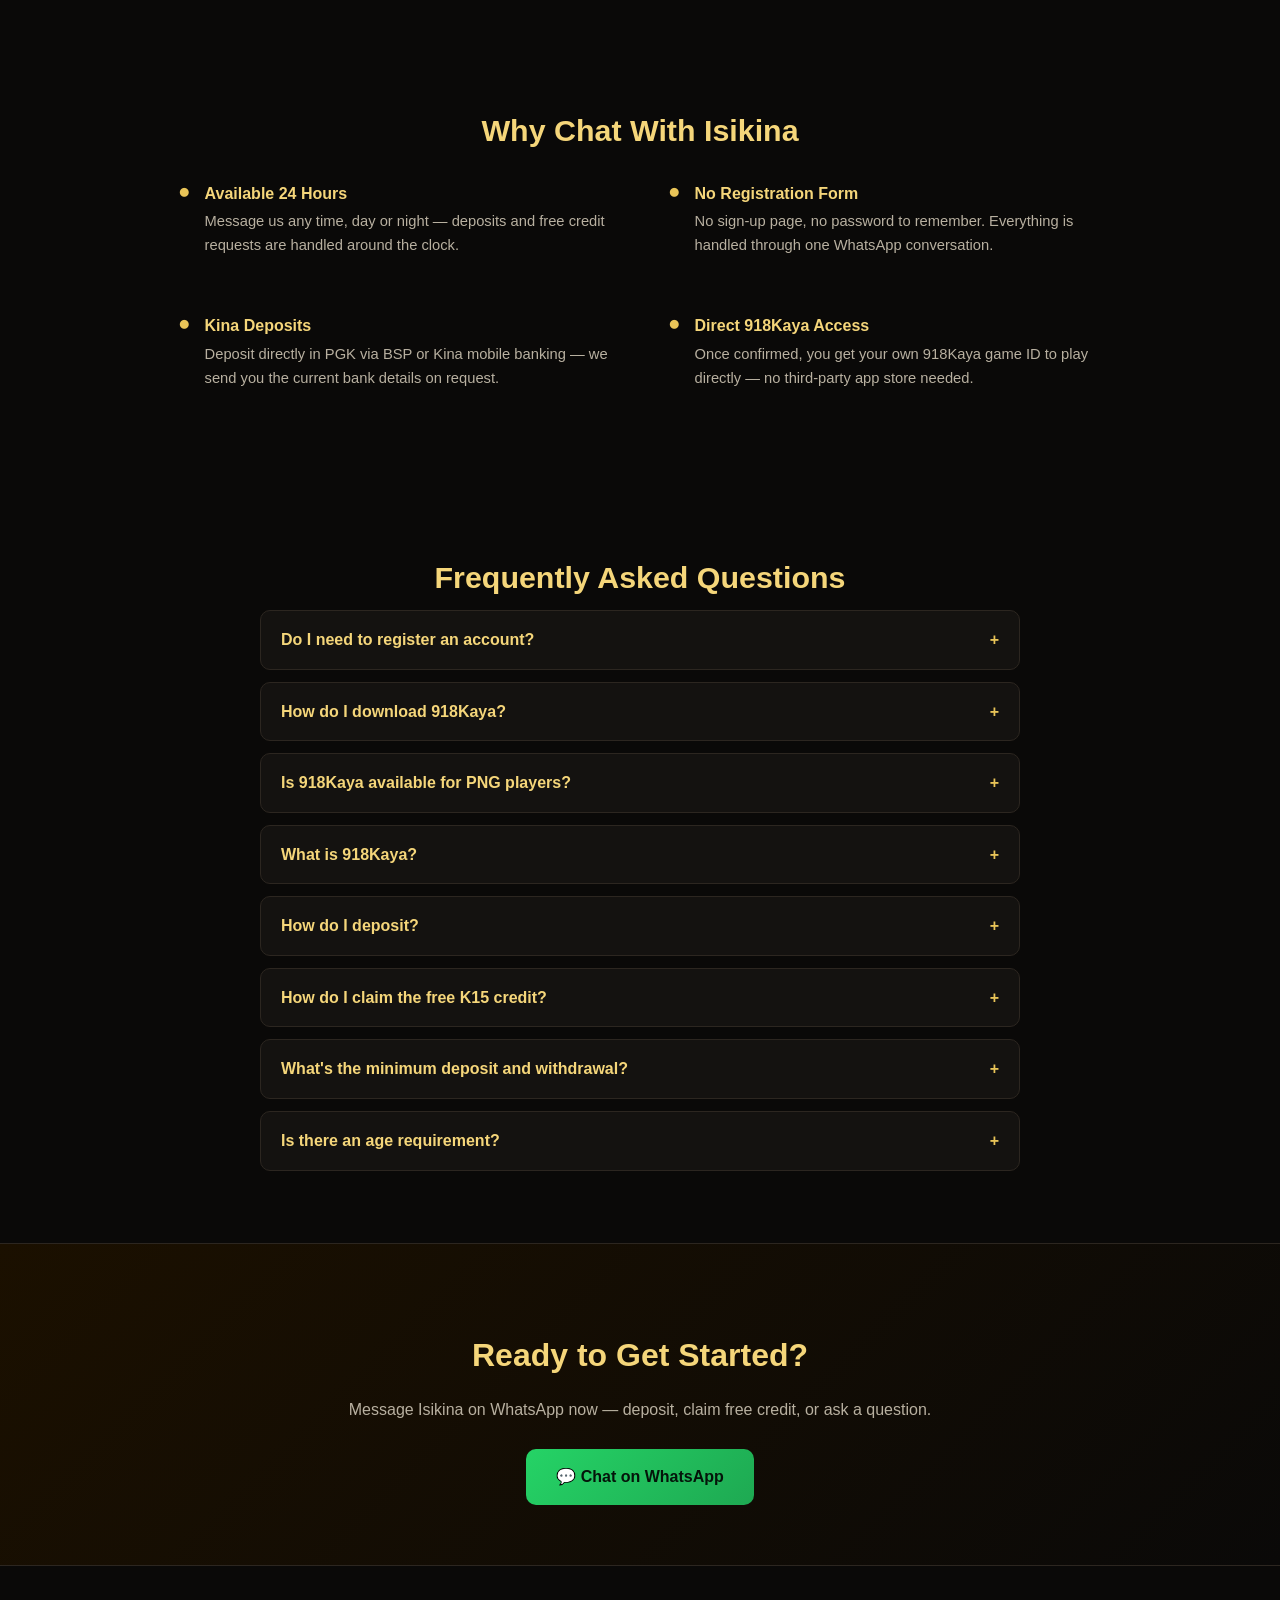
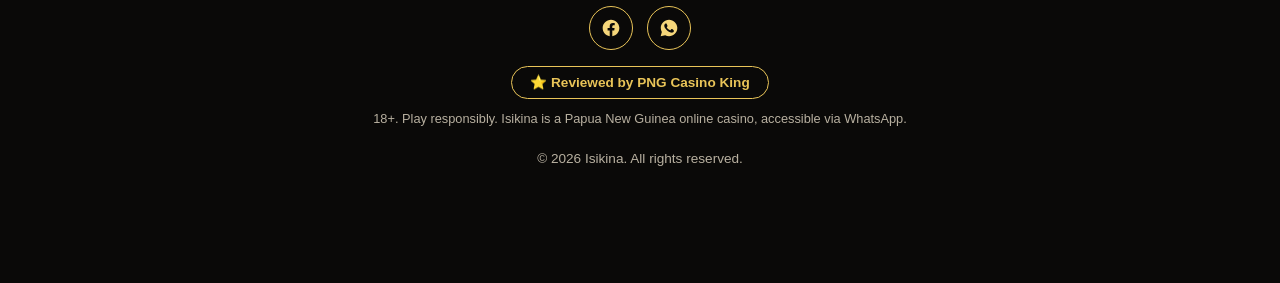
==== commit 9808efb6: "Correct free credit task: share Isikina's post to PNG Facebook groups The share task was described i" ====
--- a/index.html
+++ b/index.html
@@ -161,7 +161,7 @@
         <h3>Free K15 Credit</h3>
         <ul>
           <li>No deposit required</li>
-          <li>Complete a few simple social tasks (like our page, join our WhatsApp channel, share a post)</li>
+          <li>Complete a few simple social tasks (like our page, join our WhatsApp channel, share our post to PNG Facebook groups)</li>
           <li>Claimable up to twice per day</li>
         </ul>
         <a class="btn btn-secondary" href="https://tinyurl.com/isikina-event" target="_blank" rel="noopener">Claim Free Credit</a>
@@ -271,7 +271,7 @@
       </details>
       <details>
         <summary>How do I claim the free K15 credit?</summary>
-        <p>Message us on WhatsApp and choose the free credit option. You'll be asked to complete a few simple social tasks (like our Facebook Page, join our WhatsApp channel, share a post). This can be claimed up to twice per day.</p>
+        <p>Message us on WhatsApp and choose the free credit option. You'll be asked to complete a few simple social tasks (like our Facebook Page, join our WhatsApp channel, share our post to PNG Facebook groups). This can be claimed up to twice per day.</p>
       </details>
       <details>
         <summary>What's the minimum deposit and withdrawal?</summary>
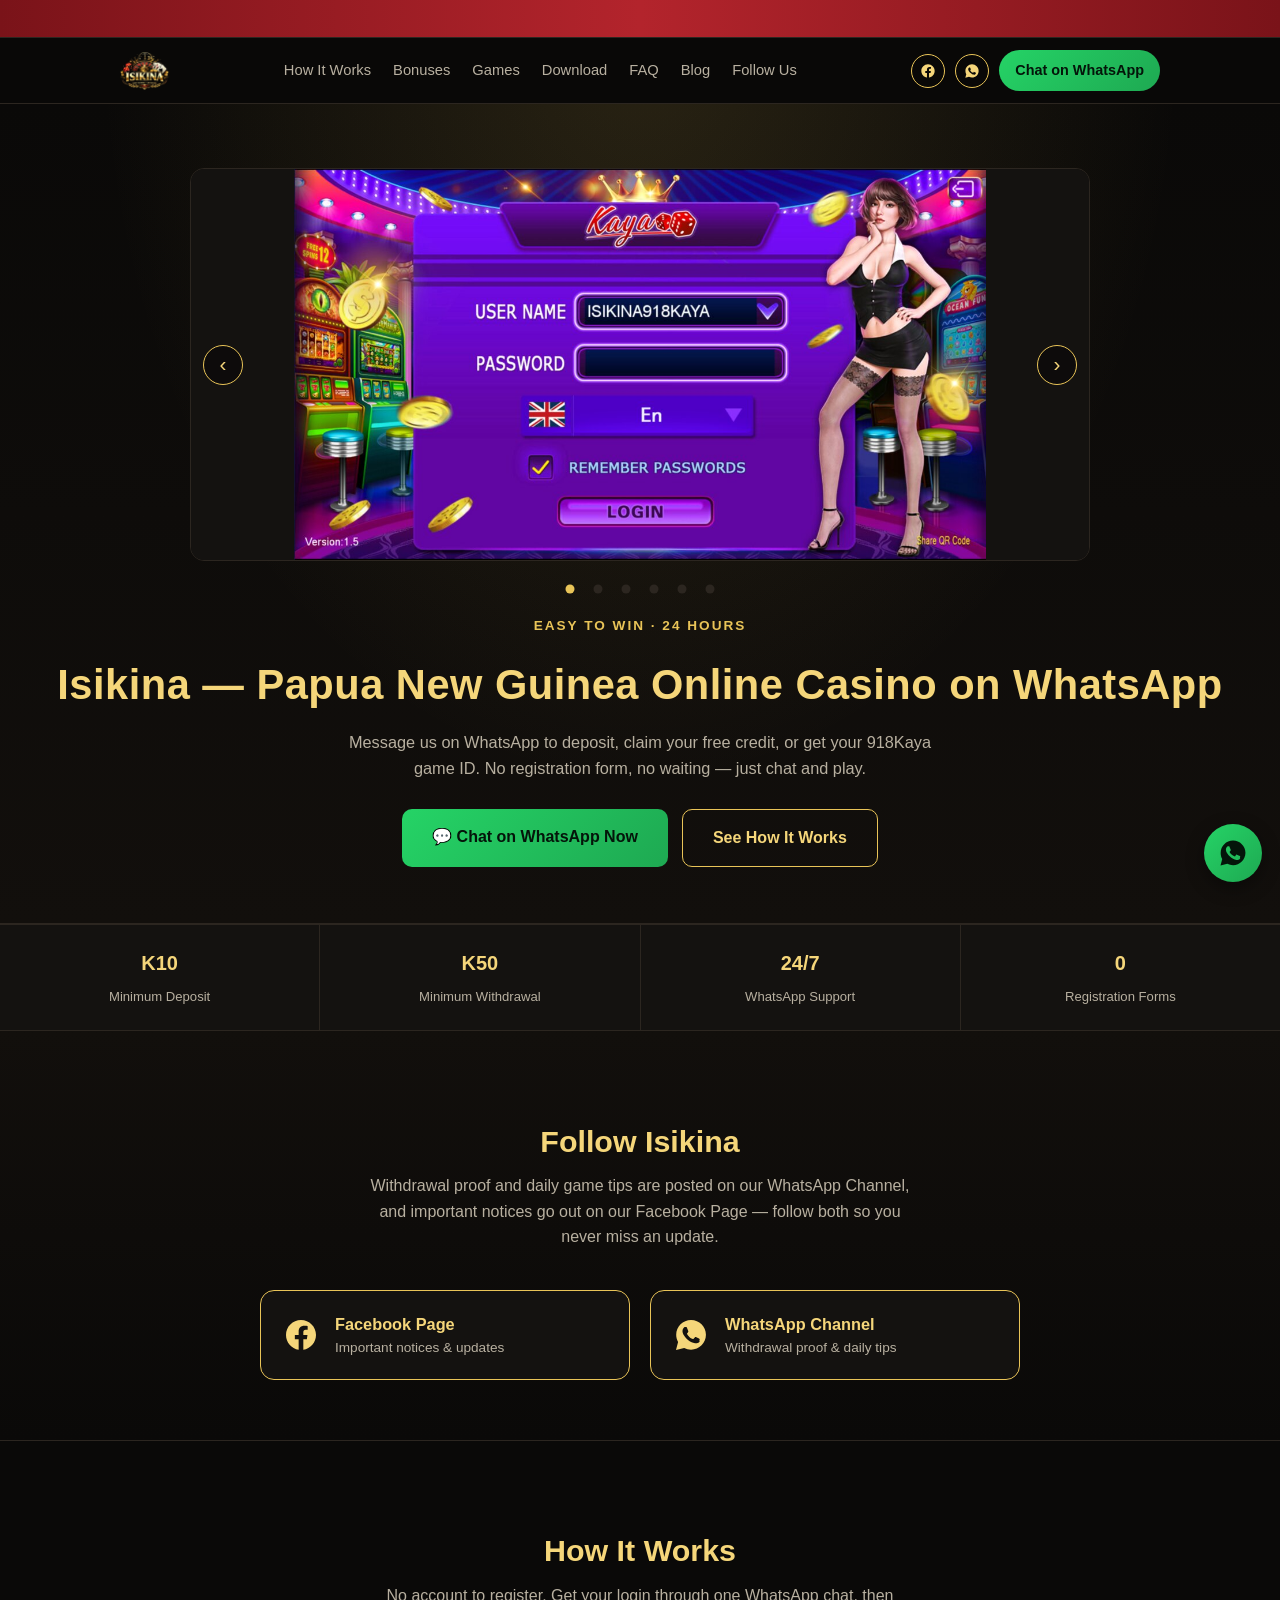
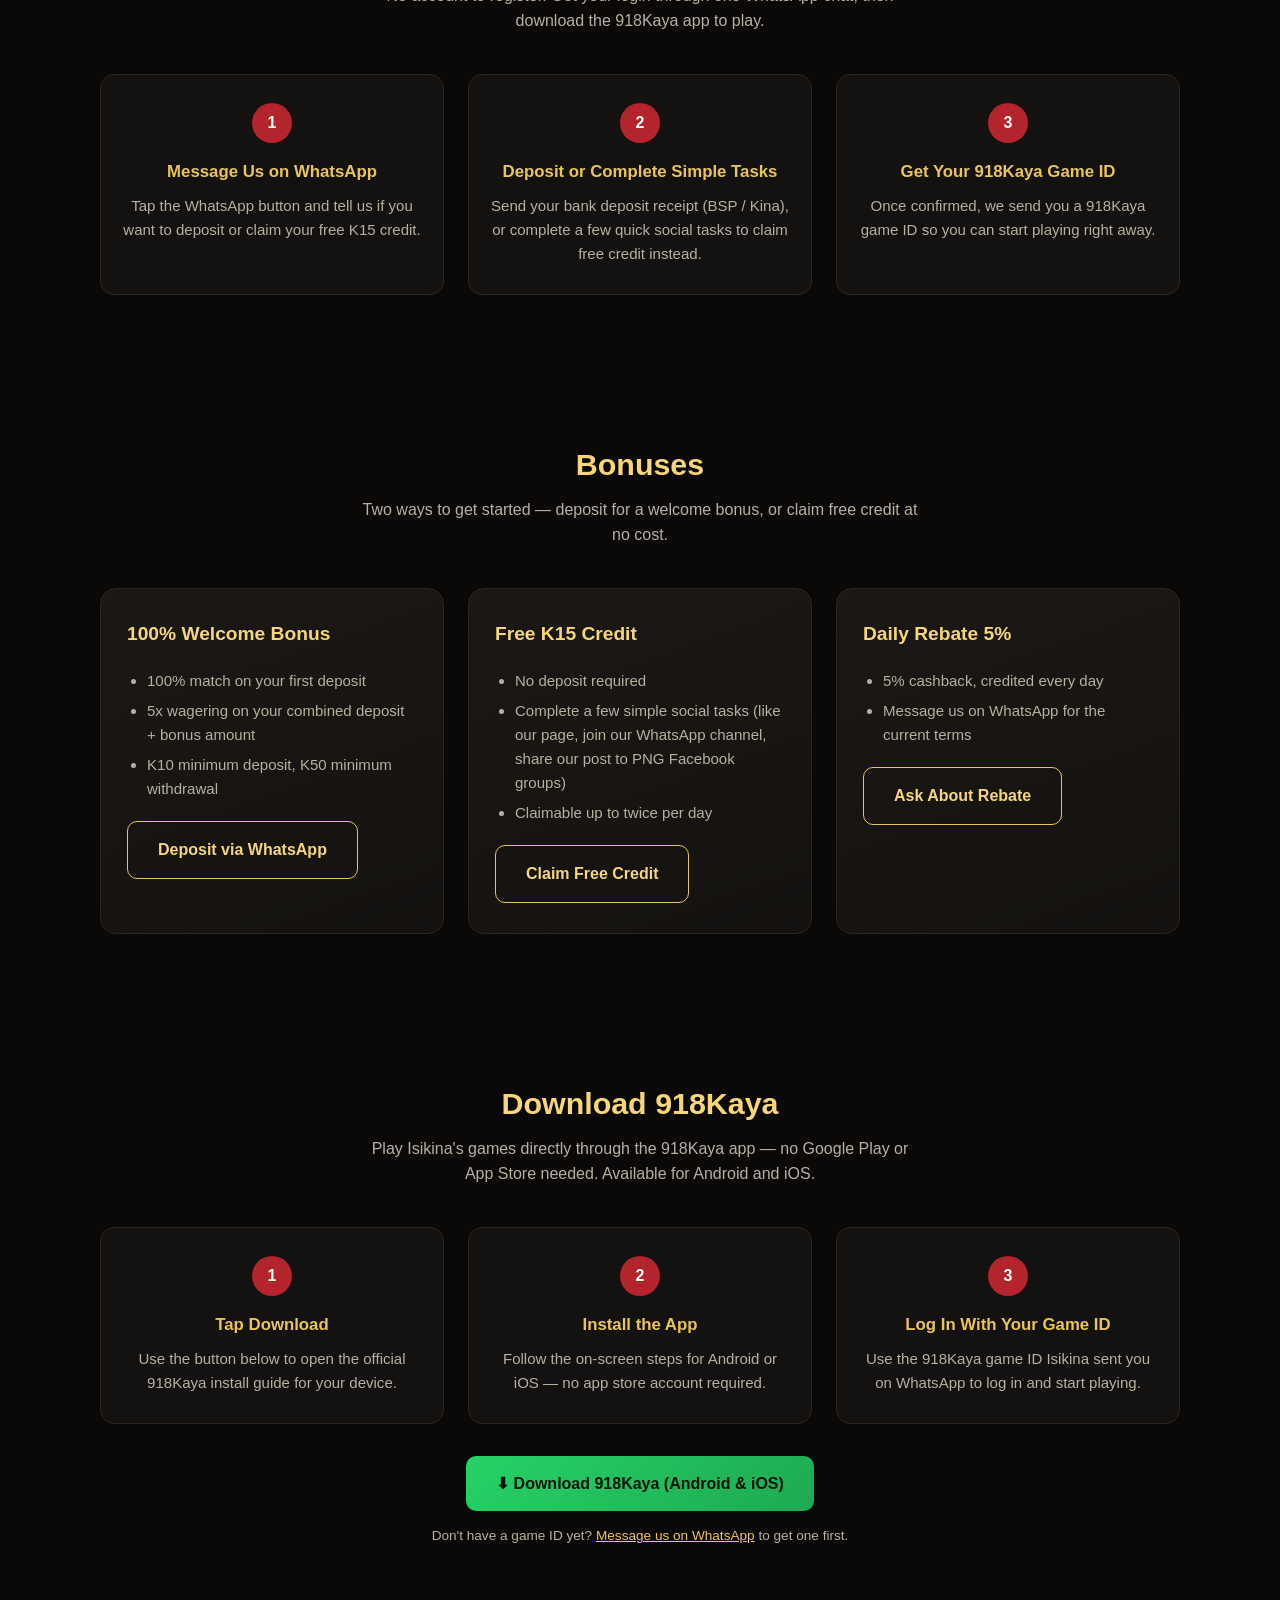
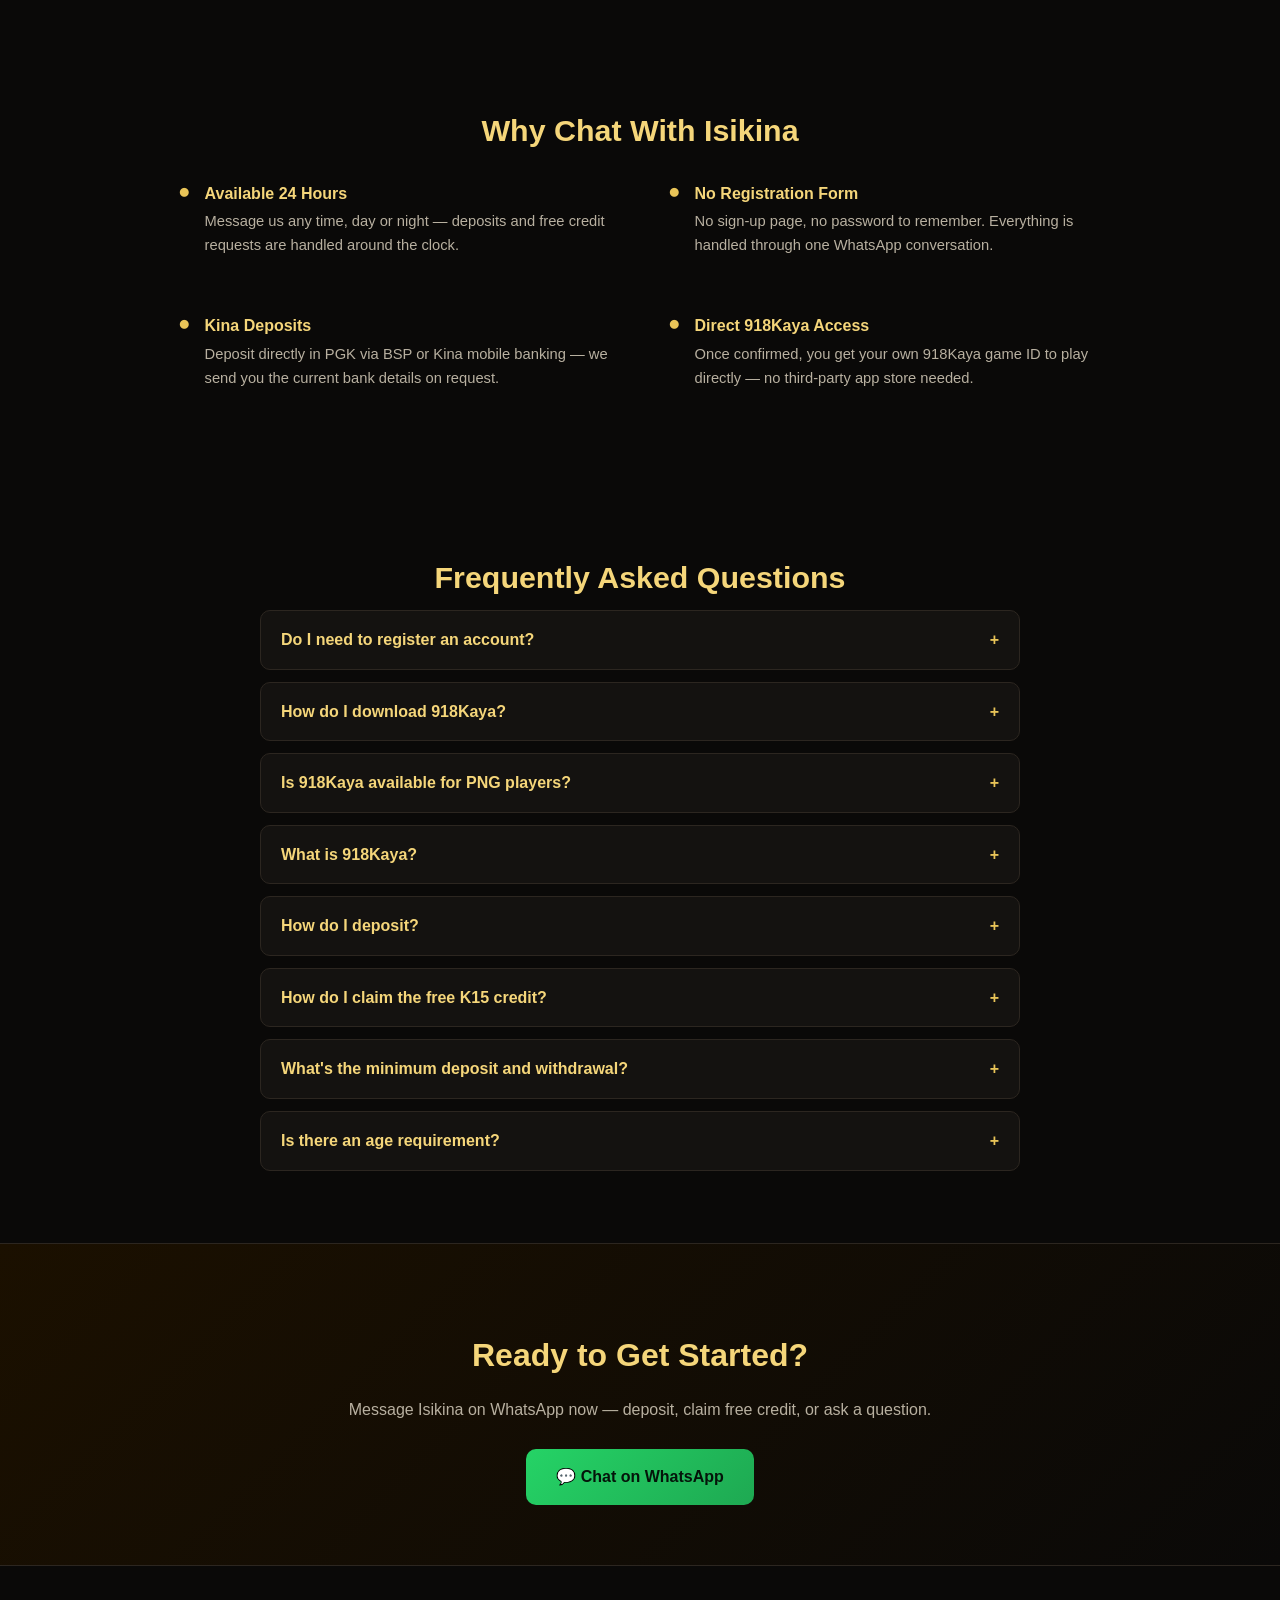
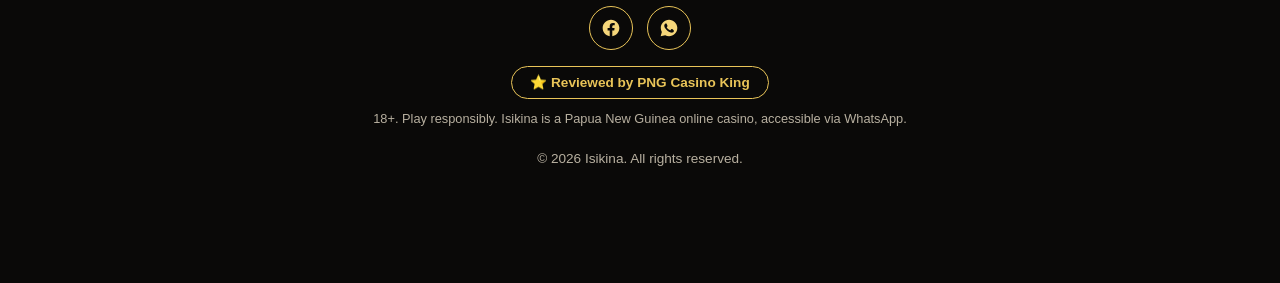
==== commit f3e7d447: "Add Isikina WhatsApp Casino post and fix 918Kaya app-required wording New blog post targeting "Isiki" ====
--- a/index.html
+++ b/index.html
@@ -124,7 +124,7 @@
 
   <section id="how-it-works">
     <h2 class="section-title">How It Works</h2>
-    <p class="section-sub">No app to download, no account to register. Everything runs through one WhatsApp chat.</p>
+    <p class="section-sub">No account to register. Get your login through one WhatsApp chat, then download the 918Kaya app to play.</p>
     <div class="steps">
       <div class="step">
         <div class="num">1</div>
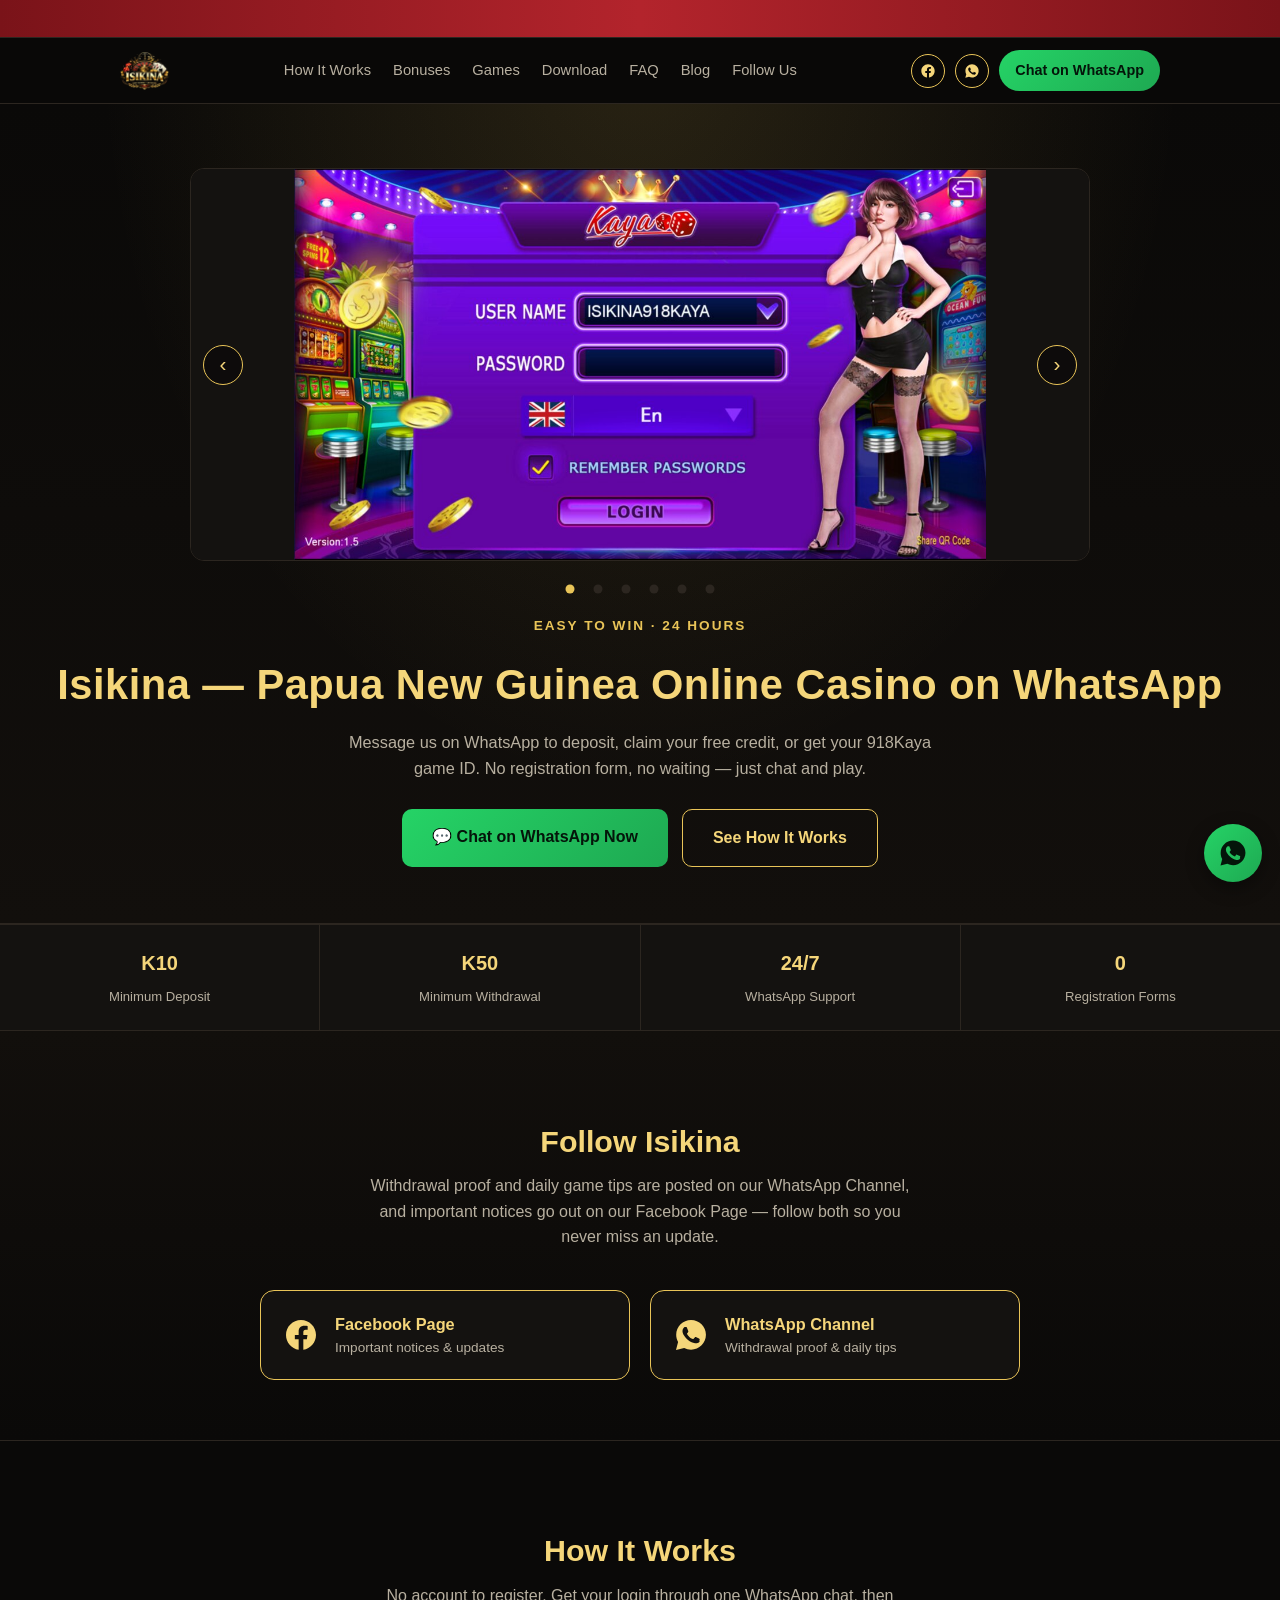
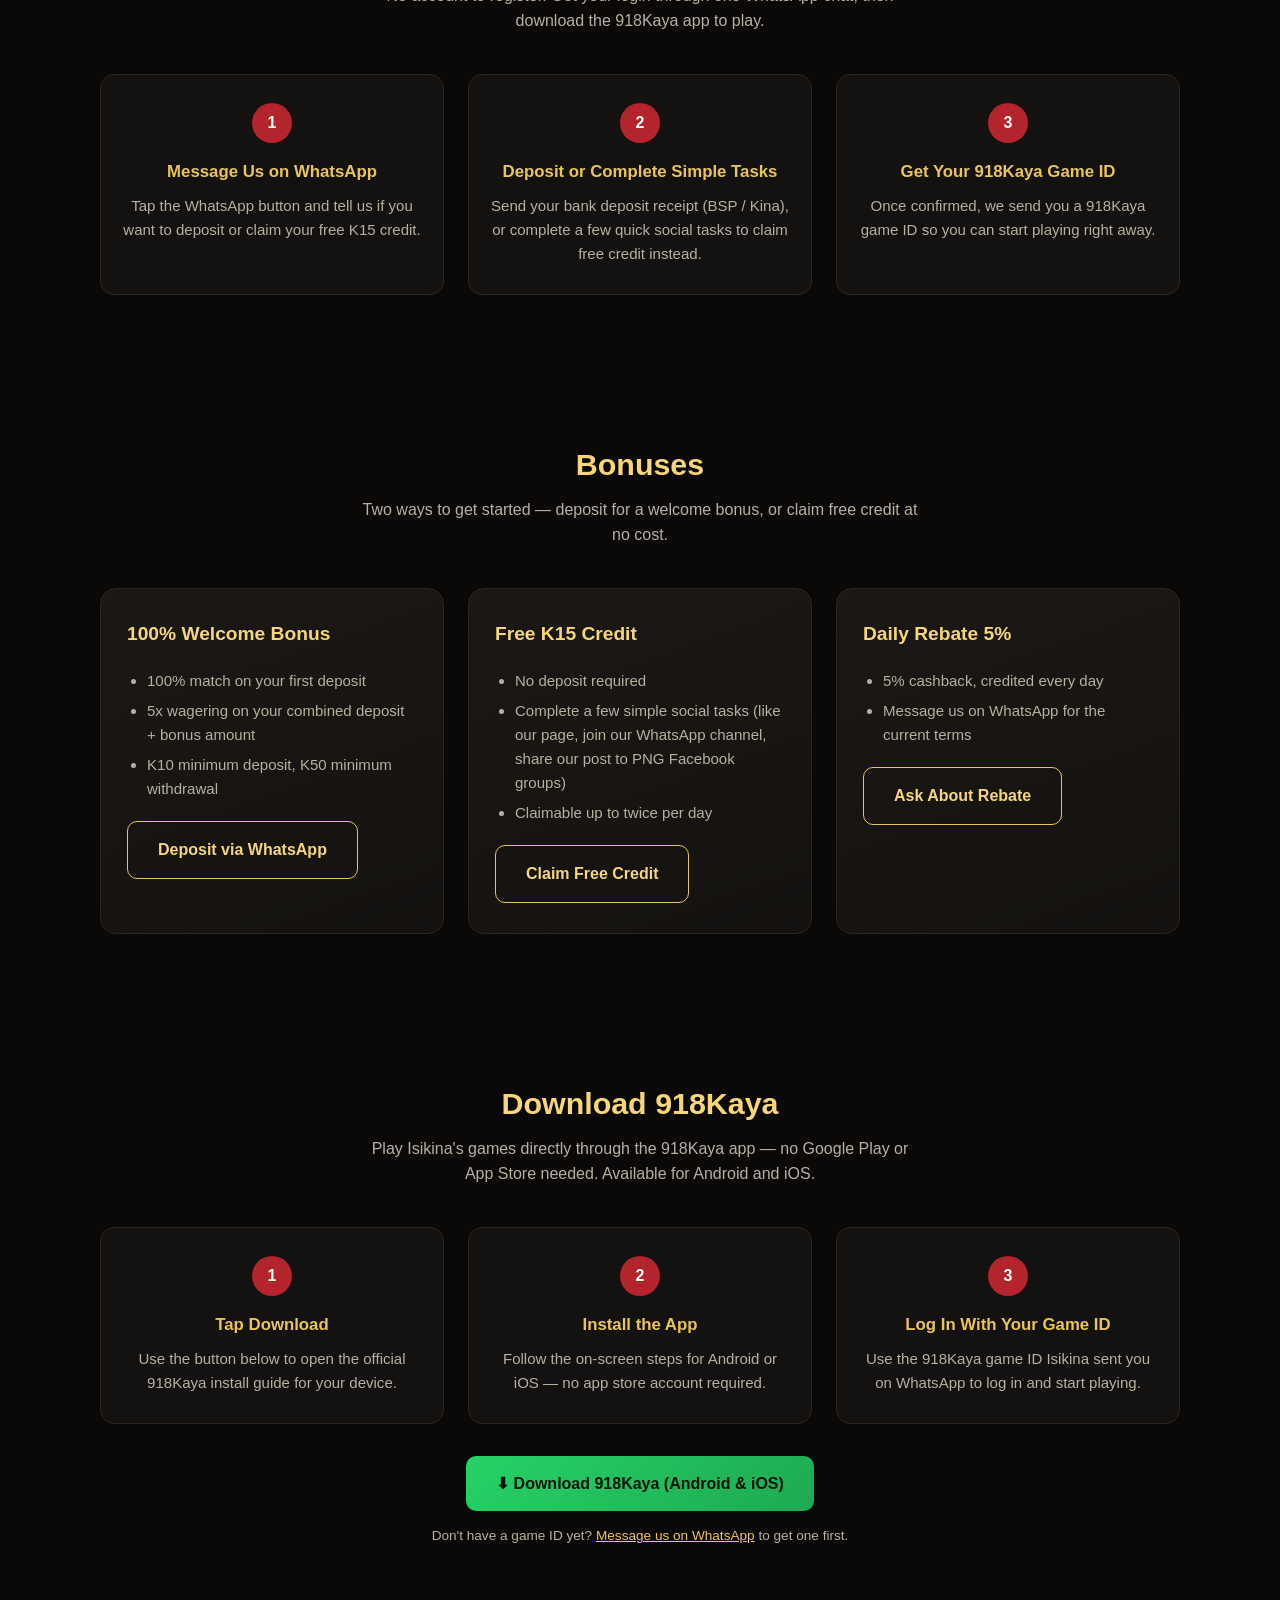
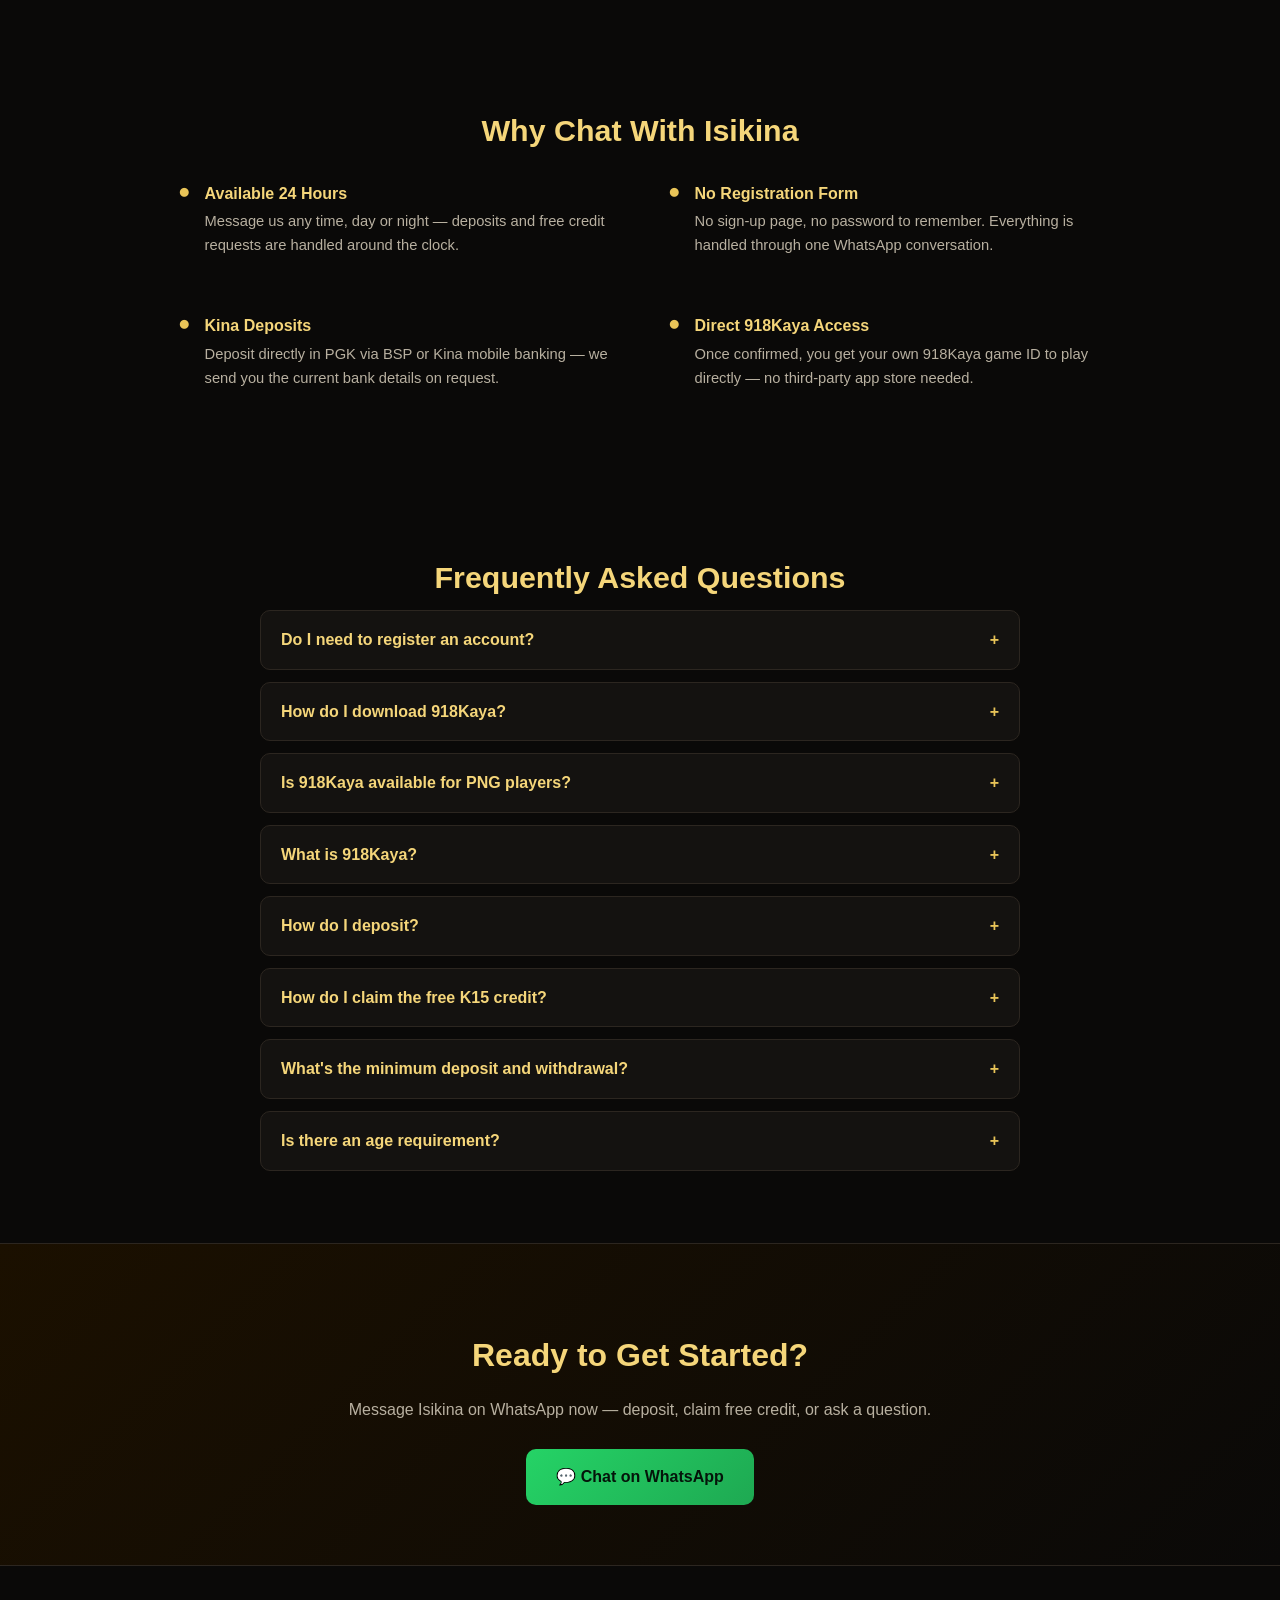
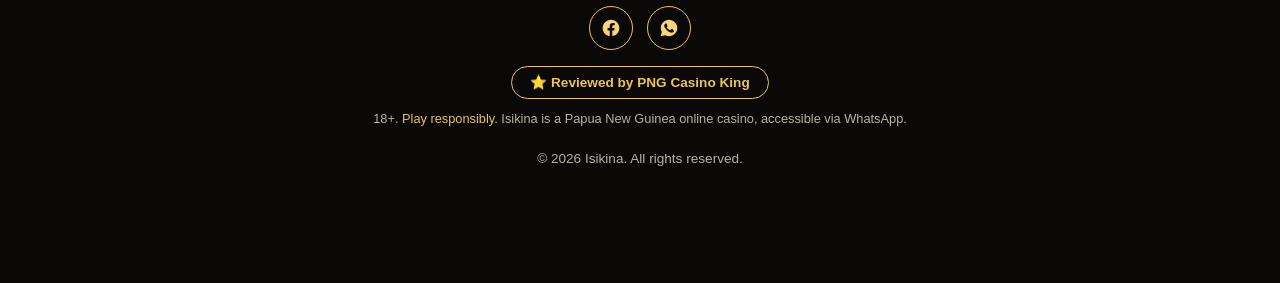
==== commit 2ca113e3: "Add Responsible Gaming page and footer links Co-Authored-By: Claude Sonnet 5.5 <noreply@anthropic.co" ====
--- a/index.html
+++ b/index.html
@@ -302,7 +302,7 @@
     </a>
   </div>
   <p style="margin-bottom:16px;"><a href="https://pngcasinoking.com/isikina-review.html" target="_blank" rel="noopener" style="color:var(--gold);text-decoration:none;border:1px solid var(--gold);border-radius:999px;padding:8px 18px;font-size:0.85rem;font-weight:600;">⭐ Reviewed by PNG Casino King</a></p>
-  <p class="disclaimer">18+. Play responsibly. Isikina is a Papua New Guinea online casino, accessible via WhatsApp.</p>
+  <p class="disclaimer">18+. <a href="responsible-gaming.html">Play responsibly.</a> Isikina is a Papua New Guinea online casino, accessible via WhatsApp.</p>
   <p>&copy; 2026 Isikina. All rights reserved.</p>
 </footer>
 
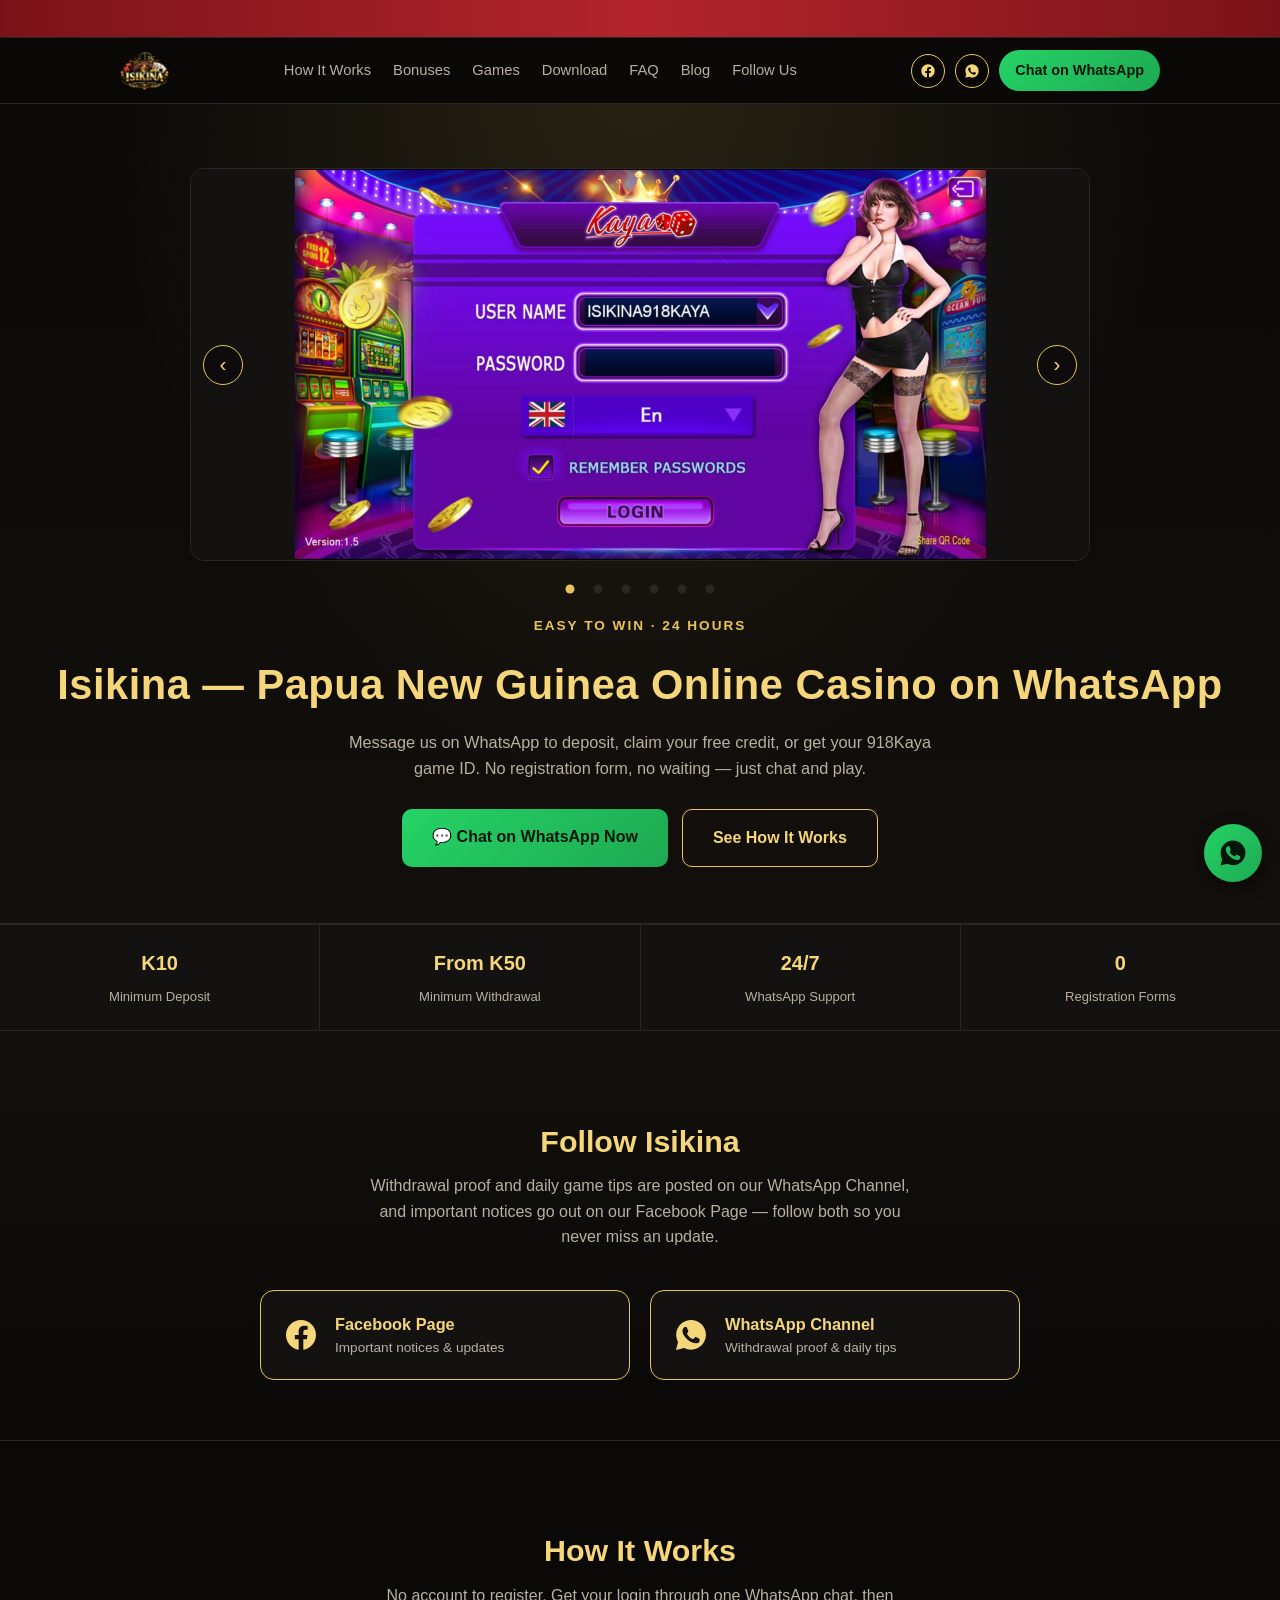
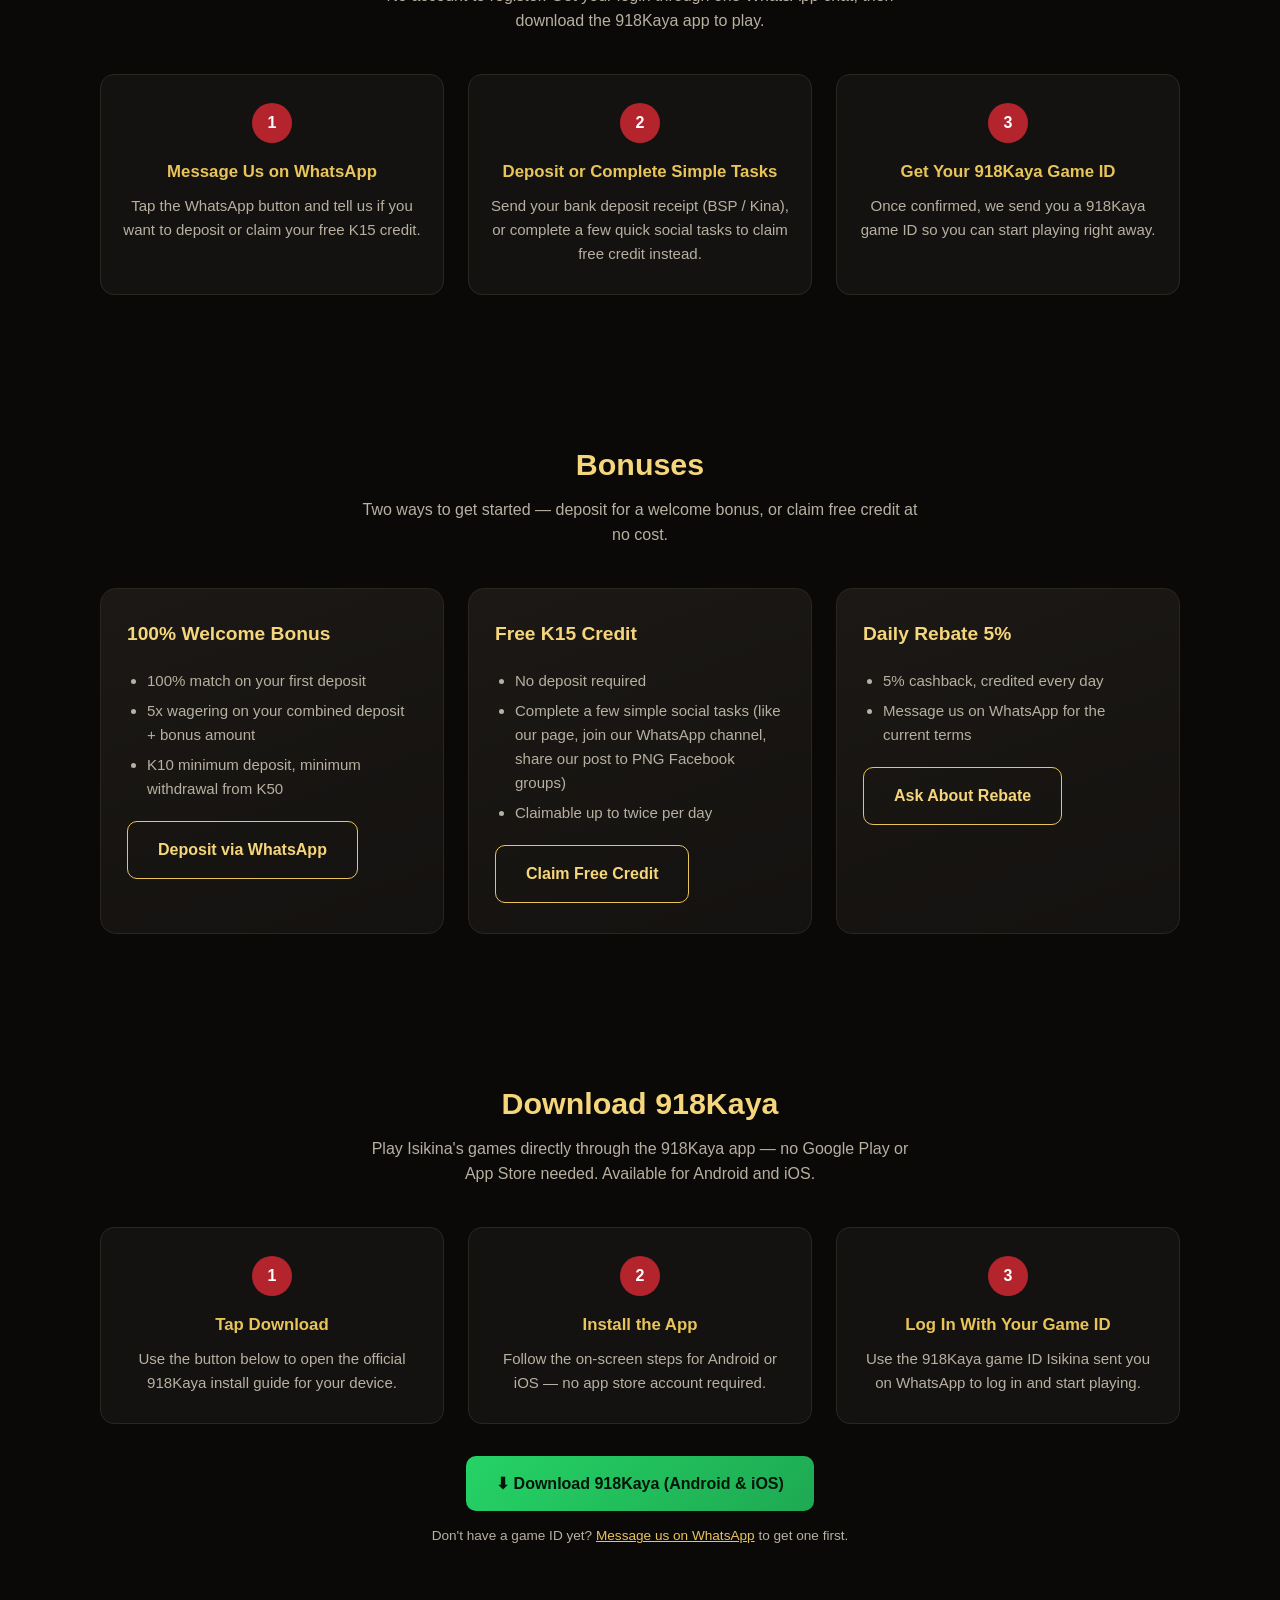
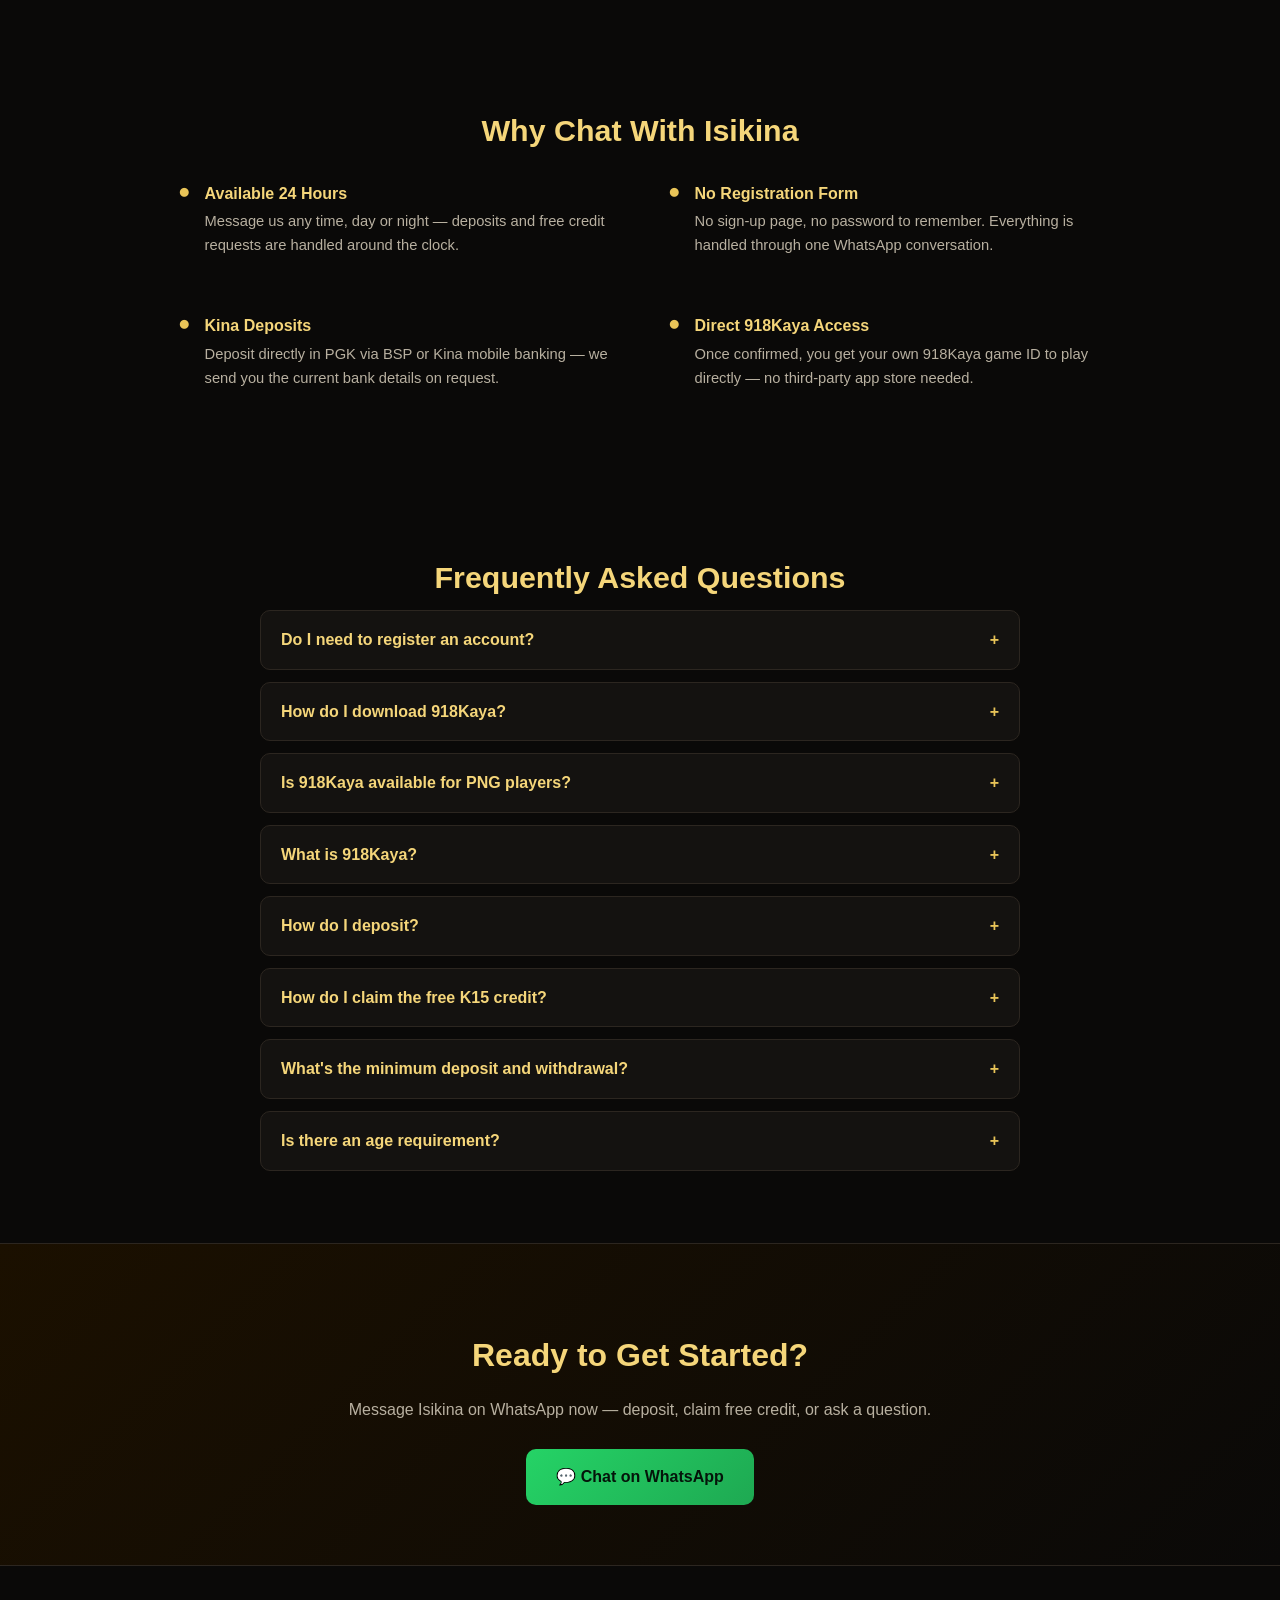
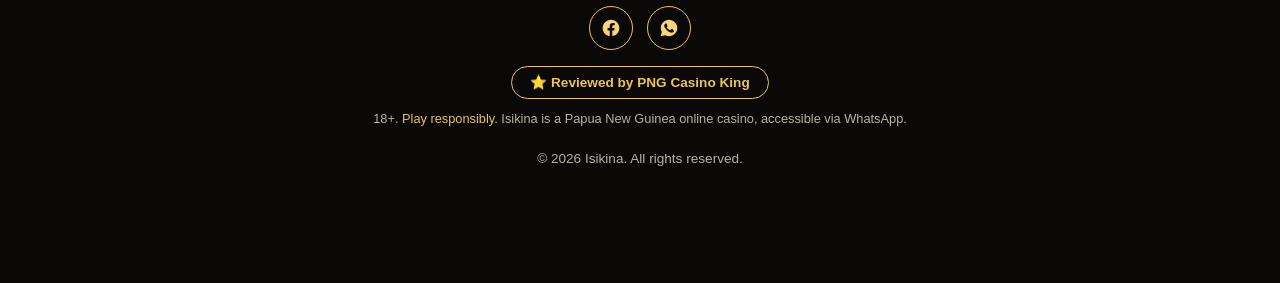
==== commit 79a1be1a: "Clarify 918Kaya app is required and show withdrawal minimum as 'from K50' Co-Authored-By: Claude Son" ====
--- a/index.html
+++ b/index.html
@@ -96,7 +96,7 @@
 
   <div class="facts">
     <div><strong>K10</strong><span>Minimum Deposit</span></div>
-    <div><strong>K50</strong><span>Minimum Withdrawal</span></div>
+    <div><strong>From K50</strong><span>Minimum Withdrawal</span></div>
     <div><strong>24/7</strong><span>WhatsApp Support</span></div>
     <div><strong>0</strong><span>Registration Forms</span></div>
   </div>
@@ -153,7 +153,7 @@
         <ul>
           <li>100% match on your first deposit</li>
           <li>5x wagering on your combined deposit + bonus amount</li>
-          <li>K10 minimum deposit, K50 minimum withdrawal</li>
+          <li>K10 minimum deposit, minimum withdrawal from K50</li>
         </ul>
         <a class="btn btn-secondary" href="https://tinyurl.com/isikina-event" target="_blank" rel="noopener">Deposit via WhatsApp</a>
       </div>
@@ -263,7 +263,7 @@
       </details>
       <details>
         <summary>What is 918Kaya?</summary>
-        <p>918Kaya is the gaming platform behind Isikina's games. As a Papua New Guinea online casino, Isikina gives you access to it directly through WhatsApp — no separate app store needed.</p>
+        <p>918Kaya is the gaming platform behind Isikina's games. Isikina is a Papua New Guinea online casino: you sign up and get your game ID on WhatsApp, then play in the 918Kaya app.</p>
       </details>
       <details>
         <summary>How do I deposit?</summary>
@@ -275,7 +275,7 @@
       </details>
       <details>
         <summary>What's the minimum deposit and withdrawal?</summary>
-        <p>Minimum deposit is K10. Minimum withdrawal is K50 for depositing players.</p>
+        <p>Minimum deposit is K10. Minimum withdrawal is K50 for depositing players. Over a K25 deposit, the minimum is twice your deposit.</p>
       </details>
       <details>
         <summary>Is there an age requirement?</summary>
@@ -333,10 +333,10 @@
     {"@type":"Question","name":"Do I need to register an account?","acceptedAnswer":{"@type":"Answer","text":"No. Isikina doesn't use a registration form — everything is handled by messaging us on WhatsApp. You deposit or claim free credit, and we send you a 918Kaya game ID to play with."}},
     {"@type":"Question","name":"How do I download 918Kaya?","acceptedAnswer":{"@type":"Answer","text":"Tap the Download 918Kaya button on this page for the official install guide (Android and iOS, no app store needed). Message us on WhatsApp first if you don't have a game ID yet."}},
     {"@type":"Question","name":"Is 918Kaya available for PNG players?","acceptedAnswer":{"@type":"Answer","text":"Yes — 918Kaya PNG players can access the platform through Isikina. Message us on WhatsApp to deposit or claim free credit in Kina, and we'll send you a 918Kaya game ID to play with."}},
-    {"@type":"Question","name":"What is 918Kaya?","acceptedAnswer":{"@type":"Answer","text":"918Kaya is the gaming platform behind Isikina's games. As a Papua New Guinea online casino, Isikina gives you access to it directly through WhatsApp — no separate app store needed."}},
+    {"@type":"Question","name":"What is 918Kaya?","acceptedAnswer":{"@type":"Answer","text":"918Kaya is the gaming platform behind Isikina's games. Isikina is a Papua New Guinea online casino: you sign up and get your game ID on WhatsApp, then play in the 918Kaya app."}},
     {"@type":"Question","name":"How do I deposit?","acceptedAnswer":{"@type":"Answer","text":"Message us on WhatsApp and we'll send you the current BSP or Kina mobile banking details. Send your deposit receipt back to us and we'll confirm and issue your game ID."}},
     {"@type":"Question","name":"How do I claim the free K15 credit?","acceptedAnswer":{"@type":"Answer","text":"Message us on WhatsApp and choose the free credit option. You'll be asked to complete a few simple social tasks. This can be claimed up to twice per day."}},
-    {"@type":"Question","name":"What's the minimum deposit and withdrawal?","acceptedAnswer":{"@type":"Answer","text":"Minimum deposit is K10. Minimum withdrawal is K50 for depositing players."}},
+    {"@type":"Question","name":"What's the minimum deposit and withdrawal?","acceptedAnswer":{"@type":"Answer","text":"Minimum deposit is K10. Minimum withdrawal is K50 for depositing players. Over a K25 deposit, the minimum is twice your deposit."}},
     {"@type":"Question","name":"Is there an age requirement?","acceptedAnswer":{"@type":"Answer","text":"Yes. You must be 18 years or older to use Isikina's services."}}
   ]
 }
